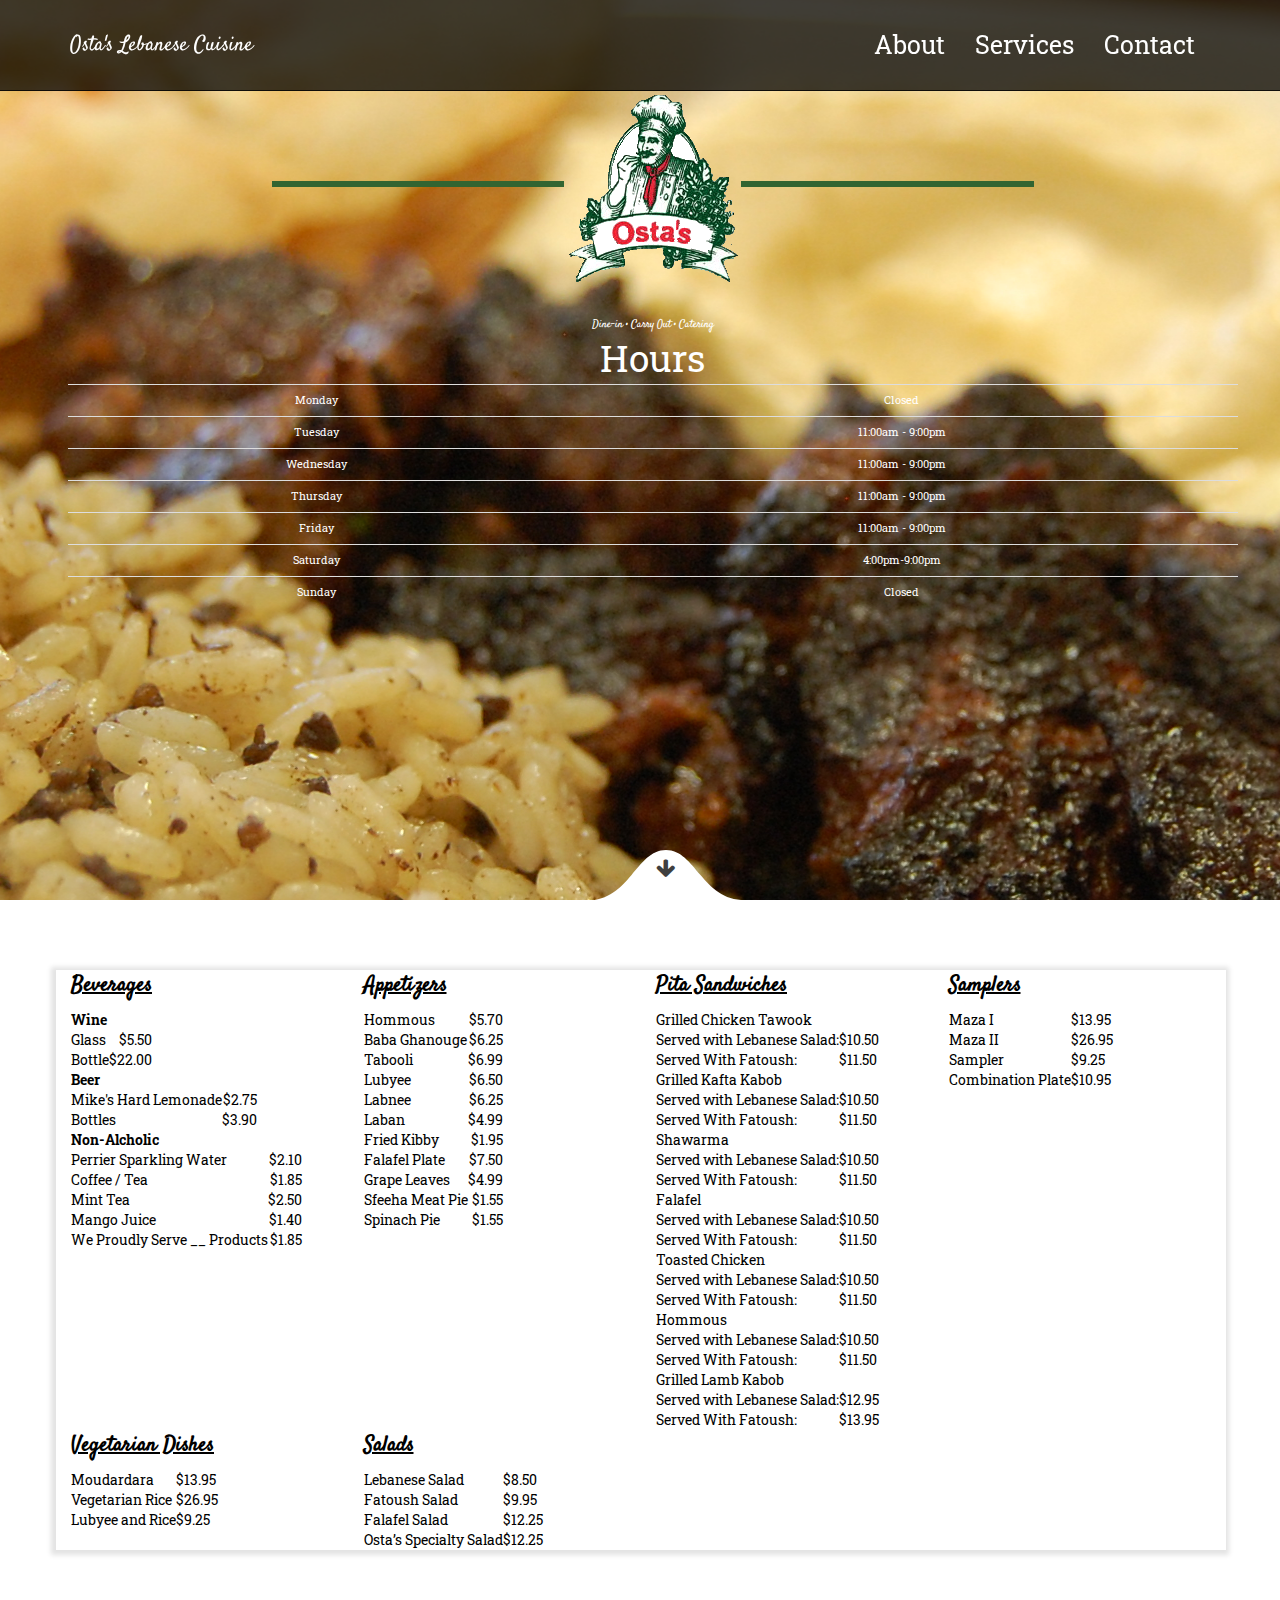
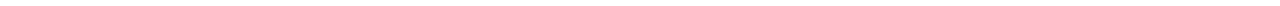
==== index_.html @ ed99d4a6 "First Develop Build" ====
<!DOCTYPE html>
<html lang="en">

<head>

    <meta charset="utf-8">
    <meta http-equiv="X-UA-Compatible" content="IE=edge">
    <meta name="viewport" content="width=device-width, initial-scale=1">
    <meta name="description" content="">
    <meta name="author" content="">

    <title>Osta’s Lebanese Cuisine</title>

    <!-- Bootstrap Core CSS -->
    <link href="css/bootstrap.min.css" rel="stylesheet">
	<link href='https://fonts.googleapis.com/css?family=Roboto+Slab' rel='stylesheet' type='text/css'>
	<link href='https://fonts.googleapis.com/css?family=Satisfy' rel='stylesheet' type='text/css'>
	<link rel="stylesheet" href="https://maxcdn.bootstrapcdn.com/font-awesome/4.5.0/css/font-awesome.min.css">
    <!-- Custom CSS -->
    <link href="css/scrolling-nav.css" rel="stylesheet">
	<link href="css/styles_.css" rel="stylesheet">
    <!-- HTML5 Shim and Respond.js IE8 support of HTML5 elements and media queries -->
    <!-- WARNING: Respond.js doesn't work if you view the page via file:// -->
    <!--[if lt IE 9]>
        <script src="https://oss.maxcdn.com/libs/html5shiv/3.7.0/html5shiv.js"></script>
        <script src="https://oss.maxcdn.com/libs/respond.js/1.4.2/respond.min.js"></script>
    <![endif]-->

</head>

<!-- The #page-top ID is part of the scrolling feature - the data-spy and data-target are part of the built-in Bootstrap scrollspy function -->

<body id="page-top" data-spy="scroll" data-target=".navbar-fixed-top">

    <!-- Navigation -->
    <nav class="navbar navbar-default navbar-fixed-top" role="navigation">
        <div class="container">
            <div class="navbar-header page-scroll">
                <button type="button" class="navbar-toggle" data-toggle="collapse" data-target=".navbar-ex1-collapse">
                    <span class="sr-only">Toggle navigation</span>
                    <span class="icon-bar"></span>
                    <span class="icon-bar"></span>
                    <span class="icon-bar"></span>
                </button>
                <a class="navbar-brand page-scroll" href="#page-top">Osta's Lebanese Cuisine</a>
            </div>

            <!-- Collect the nav links, forms, and other content for toggling -->
            <div class="collapse navbar-collapse navbar-ex1-collapse">
                <ul class="nav navbar-nav">
                    <!-- Hidden li included to remove active class from about link when scrolled up past about section -->
                    <li class="hidden">
                        <a class="page-scroll" href="#page-top"></a>
                    </li>
                    <li>
                        <a class="page-scroll" href="#about">About</a>
                    </li>
                    <li>
                        <a class="page-scroll" href="#services">Services</a>
                    </li>
                    <li>
                        <a class="page-scroll" href="#contact">Contact</a>
                    </li>
                </ul>
            </div>
            <!-- /.navbar-collapse -->
        </div>
        <!-- /.container -->
    </nav>

    <!-- Intro Section -->
    <section id="intro" class="intro-section">
	 <div class="container"> 
		<div class="row">
			<div class="ostaLogo">
				<div class="ostaLeft"></div>
				<div class="ostaGuy"><img src="img/ostasguy.gif"></div>
				<div class="ostaRight"></div>			
			</div>
		</div>
		<div class="row">
			<span style="font-family: 'Satisfy', cursive;">Dine-in • Carry Out • Catering</span>			
		</div>
        <div class="row">
			<table class="table">
			<thead><span style="font-size:3.5em;">Hours<span></thead>
			<tbody><tr id="mon"><td>Monday</td>
			<td>Closed</td></tr>
			<tr id="tue"><td>Tuesday</td>
			<td>11:00am - 9:00pm</td></tr>
			<tr id="wed"><td>Wednesday</td>
			<td>11:00am - 9:00pm</td></tr>
			<tr id="thu"><td>Thursday</td>
			<td>11:00am - 9:00pm</td></tr>
			<tr id="fri"><td>Friday</td>
			<td>11:00am - 9:00pm</td></tr>
			<tr id="sat"><td>Saturday</td>
			<td>4:00pm-9:00pm</td></tr>
			<tr id="sun"><td>Sunday</td>
			<td>Closed</td></tr>
			</tbody>
			</table>

		</div>
<svg class="blurp--top" width="192" height="61" version="1.1" id="Layer_1" xmlns="http://www.w3.org/2000/svg" xmlns:xlink="http://www.w3.org/1999/xlink" x="0px" y="0px" viewBox="0 0 160.7 61.5" enable-background="new 0 0 160.7 61.5" xml:space="preserve"><path fill="#FFFFFF" d="M80.3,61.5c0,0,22.1-2.7,43.1-5.4s41-5.4,36.6-5.4c-21.7,0-34.1-12.7-44.9-25.4S95.3,0,80.3,0c-15,0-24.1,12.7-34.9,25.4S22.3,50.8,0.6,50.8c-4.3,0-6.5,0,3.5,1.3S36.2,56.1,80.3,61.5z"></path></svg><a class="page-scroll" href="#about"><i class="fa fa-arrow-down fa-2x" style="color:#000;"></i></a>
     </div>
    </section>
    <!-- About Section -->
    <section id="about" class="about-section">
        <div class="container">  
        	<div class="row">
			<div class="col-xs-12 col-sm-4 col-md-3" style="color:#000;">
				<span style="font-family: 'Satisfy', cursive;font-size: 1.5em;text-decoration: underline;"><strong>Beverages</strong></span><p></p>
				<table class="table-responsive table-hover" style="color:#000; text-align:left;"><thead><strong>Wine</strong></thead><tbody>
				<tr><td>Glass</td><td style="text-align:right;">$5.50</td></tr>
				<tr><td>Bottle</td><td style="text-align:right;">$22.00</td></tr>
				</tbody></table>
				<table class="table-responsive table-hover">
				<thead><strong>Beer</strong></thead></tbody>
				<tr><td>Mike's Hard Lemonade</td><td style="text-align:right;">$2.75</td></tr>	
				<tr><td>Bottles</td><td style="text-align:right;">$3.90</td></tr>
				</tbody></table>													
				<table class="table-responsive table-hover" style="color:#000; text-align:left;"><thead><strong>Non-Alcholic</strong></thead><tbody>
				<tr><td>Perrier Sparkling Water</td><td style="text-align:right;">$2.10</td></tr>
				<tr><td>Coffee / Tea</td><td style="text-align:right;">$1.85</td></tr>
				<tr><td>Mint Tea</td><td style="text-align:right;">$2.50</td></tr>
				<tr><td>Mango Juice</td><td style="text-align:right;">$1.40</td></tr>
				<tr><td>We Proudly Serve __ Products</td><td style="text-align:right;">$1.85</td></tr></tbody></table>		
			</div> 

			<div class="col-xs-12 col-sm-4 col-md-3" style="color:#000;">
			<strong><span style="font-family: 'Satisfy', cursive;font-size: 1.5em;text-decoration: underline;">Appetizers</span></strong><p></p>
			<table class="table-responsive table-hover" style="color:#000; text-align:left;"><tbody>
				<tr><td>Hommous</td><td style="text-align:right;" >$5.70</td></tr>
				<tr><td>Baba Ghanouge</td><td style="text-align:right;">$6.25</td></tr>
				<tr><td>Tabooli</td><td style="text-align:right;">$6.99</td></tr>
				<tr><td>Lubyee</td><td style="text-align:right;">$6.50</td></tr>
				<tr><td>Labnee</td><td style="text-align:right;">$6.25</td></tr>
				<tr><td>Laban</td><td style="text-align:right;">$4.99</td></tr>
				<tr><td>Fried Kibby</td><td style="text-align:right;">$1.95</td></tr>
				<tr><td>Falafel Plate</td><td style="text-align:right;">$7.50</td></tr>
				<tr><td>Grape Leaves</td><td style="text-align:right;">$4.99</td></tr>
				<tr><td>Sfeeha Meat Pie</td><td style="text-align:right;">$1.55</td></tr>
				<tr><td>Spinach Pie</td><td style="text-align:right;">$1.55</td></tr>
			</tbody></table>	
			</div>

<div class="col-xs-12 col-sm-4 col-md-3" style="color:#000;">
			<strong><span style="font-family: 'Satisfy', cursive;font-size: 1.5em;text-decoration: underline;">Pita Sandwiches</span></strong><p></p>
			<table class="table-responsive table-hover" style="color:#000; text-align:left;"><tbody>
				<tr><td>Grilled Chicken Tawook</td><td></td></tr>
				<tr><td>Served with Lebanese Salad:</td><td>$10.50</td></tr>
				<tr><td>Served With Fatoush: </td><td>$11.50</td></tr>
				<tr><td>Grilled Kafta Kabob</td><td></td></tr>
				<tr><td>Served with Lebanese Salad:</td><td>$10.50</td></tr>
				<tr><td>Served With Fatoush: </td><td>$11.50</td></tr>
				<tr><td>Shawarma</td><td></td></tr>
				<tr><td>Served with Lebanese Salad:</td><td>$10.50</td></tr>
				<tr><td>Served With Fatoush: </td><td>$11.50</td></tr>
				<tr><td>Falafel</td><td></td></tr>
				<tr><td>Served with Lebanese Salad:</td><td>$10.50</td></tr>
				<tr><td>Served With Fatoush: </td><td>$11.50</td></tr>
				<tr><td>Toasted Chicken</td><td></td></tr>
				<tr><td>Served with Lebanese Salad:</td><td>$10.50</td></tr>
				<tr><td>Served With Fatoush: </td><td>$11.50</td></tr>
				<tr><td>Hommous</td><td></td></tr>
				<tr><td>Served with Lebanese Salad:</td><td>$10.50</td></tr>
				<tr><td>Served With Fatoush: </td><td>$11.50</td></tr>
				<tr><td>Grilled Lamb Kabob</td><td></td></tr>
				<tr><td>Served with Lebanese Salad:</td><td>$12.95</td></tr>
				<tr><td>Served With Fatoush: </td><td>$13.95</td></tr>
			</tbody></table>	
			</div>

			<div class="col-xs-12 col-sm-4 col-md-3" style="color:#000;">
			<strong><span style="font-family: 'Satisfy', cursive;font-size: 1.5em;text-decoration: underline;">Samplers</span></strong><p></p>
			<table class="table-responsive table-hover" style="color:#000; text-align:left;"><tbody>
				<tr><td>Maza I</td><td>$13.95</td></tr>
				<tr><td>Maza II</td><td>$26.95</td></tr>
				<tr><td>Sampler</td><td>$9.25</td></tr>
				<tr><td>Combination Plate</td><td>$10.95</td></tr>
			</tbody></table>	
			</div>
			</div>
			<div class="row">	
			<div class="col-xs-12 col-sm-4 col-md-3" style="color:#000;">
			<strong><span style="font-family: 'Satisfy', cursive;font-size: 1.5em;text-decoration: underline;">Vegetarian Dishes</span></strong><p></p>
			<table class="table-responsive table-hover" style="color:#000; text-align:left;"><tbody>
				<tr><td>Moudardara</td><td>$13.95</td></tr>
				<tr><td>Vegetarian Rice</td><td>$26.95</td></tr>
				<tr><td>Lubyee and Rice</td><td>$9.25</td></tr>
			</tbody></table>	
			</div>

			<div class="col-xs-12 col-sm-4 col-md-3" style="color:#000;">
			<strong><span style="font-family: 'Satisfy', cursive;font-size: 1.5em;text-decoration: underline;">Salads</span></strong><p></p>
			<table class="table-responsive table-hover" style="color:#000; text-align:left;"><tbody>
				<tr><td>Lebanese Salad</td><td>$8.50</td></tr>
				<tr><td>Fatoush Salad</td><td>$9.95</td></tr>
				<tr><td>Falafel Salad</td><td>$12.25</td></tr>
				<tr><td>Osta’s Specialty Salad</td><td>$12.25</td></tr>
			</tbody></table>	
			</div>

			

		 </div>
		</div>
	</div>
   </section>
    <!-- jQuery -->
    <script src="js/jquery.js"></script>
	<!-- Custom JS -->
	<script src="js/scripts.js"></script>

    <!-- Bootstrap Core JavaScript -->
    <script src="js/bootstrap.min.js"></script>

    <!-- Scrolling Nav JavaScript -->
    <script src="js/jquery.easing.min.js"></script>
    <script src="js/scrolling-nav.js"></script>

</body>

</html>
---- css/scrolling-nav.css ----
/*!
 * Start Bootstrap - Scrolling Nav HTML Template (http://startbootstrap.com)
 * Code licensed under the Apache License v2.0.
 * For details, see http://www.apache.org/licenses/LICENSE-2.0.
 */

body {
    width: 100%;
    height: 100%;
	font-family: 'Roboto Slab', serif;
}

html {
    width: 100%;
    height: 100%;
	
}

@media(min-width:767px) {
    .navbar {
        padding: 20px 0;
        -webkit-transition: background .5s ease-in-out,padding .5s ease-in-out;
        -moz-transition: background .5s ease-in-out,padding .5s ease-in-out;
        transition: background .5s ease-in-out,padding .5s ease-in-out;
    }

    .top-nav-collapse {
        padding: 0;
    }
}
.navbar-nav {
    float: right;
}

/* Demo Sections - You can use these as guides or delete them - the scroller will work with any sort of height, fixed, undefined, or percentage based.
The padding is very important to make sure the scrollspy picks up the right area when scrolled to. Adjust the margin and padding of sections and children 
of those sections to manage the look and feel of the site. */
---- css/styles_.css ----
/*!
 * Start Bootstrap - Scrolling Nav HTML Template (http://startbootstrap.com)
 * Code licensed under the Apache License v2.0.
 * For details, see http://www.apache.org/licenses/LICENSE-2.0.
 */

body {
	 width: 100%;
   	 height: 100%;
	
}

html {
    width: 100%;
    height: 100%;
	overflow-x:hidden;

}



nav.navbar.navbar-default.navbar-fixed-top{
	background-color: rgba(0,0,0,.75);
	border-color: rgba(0,0,0,.75);
}
.navbar-header.page-scroll > a{
	font-size: 1.5em;
	font-family: 'Satisfy', cursive;
	color: #fff;
}
.navbar-header.page-scroll > a:hover{
	color: #eee;
}
.collapse.navbar-collapse.navbar-ex1-collapse > ul > li > a{
	font-size: 1.75em;
	color: #fff;
	background-color: transparent;
}
.collapse.navbar-collapse.navbar-ex1-collapse > ul > li > a:hover{
	color: #eee;
}

@media (min-width: 768px;) { 
	.navbar-toggle {
    	display: none;
	}

.navbar {
        padding: 20px 0;
        -webkit-transition: background .5s ease-in-out,padding .5s ease-in-out;
        -moz-transition: background .5s ease-in-out,padding .5s ease-in-out;
        transition: background .5s ease-in-out,padding .5s ease-in-out;
}
}


/* Demo Sections - You can use these as guides or delete them - the scroller will work with any sort of height, fixed, undefined, or percentage based.
The padding is very important to make sure the scrollspy picks up the right area when scrolled to. Adjust the margin and padding of sections and children 
of those sections to manage the look and feel of the site. */

.intro-section {
	background-image: url("../img/background1.jpg");
	background-repeat: no-repeat;
    background-position: center;	
    text-align: center;
	color: #fff;
	font-size: .75em;
	height: 100%;
	width: 102%;
}
.intro-section .container{
	padding-top: 6em;
	height: 100%;
	overflow: auto;

}
.intro-section .container .row:nth-child(2){
	padding-top: 3em;
}

.ostaLogo{
	display: flex;
  	justify-content: center;
	margin:auto;
	margin-top:2em;
}
.ostaLeft{
	align-self: center;
	width: 25%;
	border: 3px solid #326431;
}
.ostaRight{
	align-self: center;
	float: right;
	width: 25%;
	border: 3px solid #326431;	
}
.blurp--top{
    position: absolute;
    bottom: -1em;
	width: 100%;
	left:2vw;
}
.fa-arrow-down{
	position: absolute;
	color:#000;
	z-index: 15;
	opacity: .75;
	transition: opacity .25s ease-in-out;
   -moz-transition: opacity .25s ease-in-out;
   -o-transition: opacity .25s ease-in-out;
   -webkit-transition: opacity .25s ease-in-out;
	bottom: 1em;
	width: 100%;
	left:2vw;
}

.dow{
	font-weight: bold;
	background-color: rgba(50,100,49,.65);						
}


.about-section{
	padding: 4em;
	margin:1em auto;
	width: 100%;
 	background-image: url("../img/background0.jpg");
	background-repeat: no-repeat;
    background-attachment: fixed;
    background-position: center;
	background-size: cover;
}
.about-section .container{
	height: 100%;
	    box-shadow: -1px 1px 5px 4px #E3E3E3;

		overflow: hidden;
		background-color: #FFF;	
}
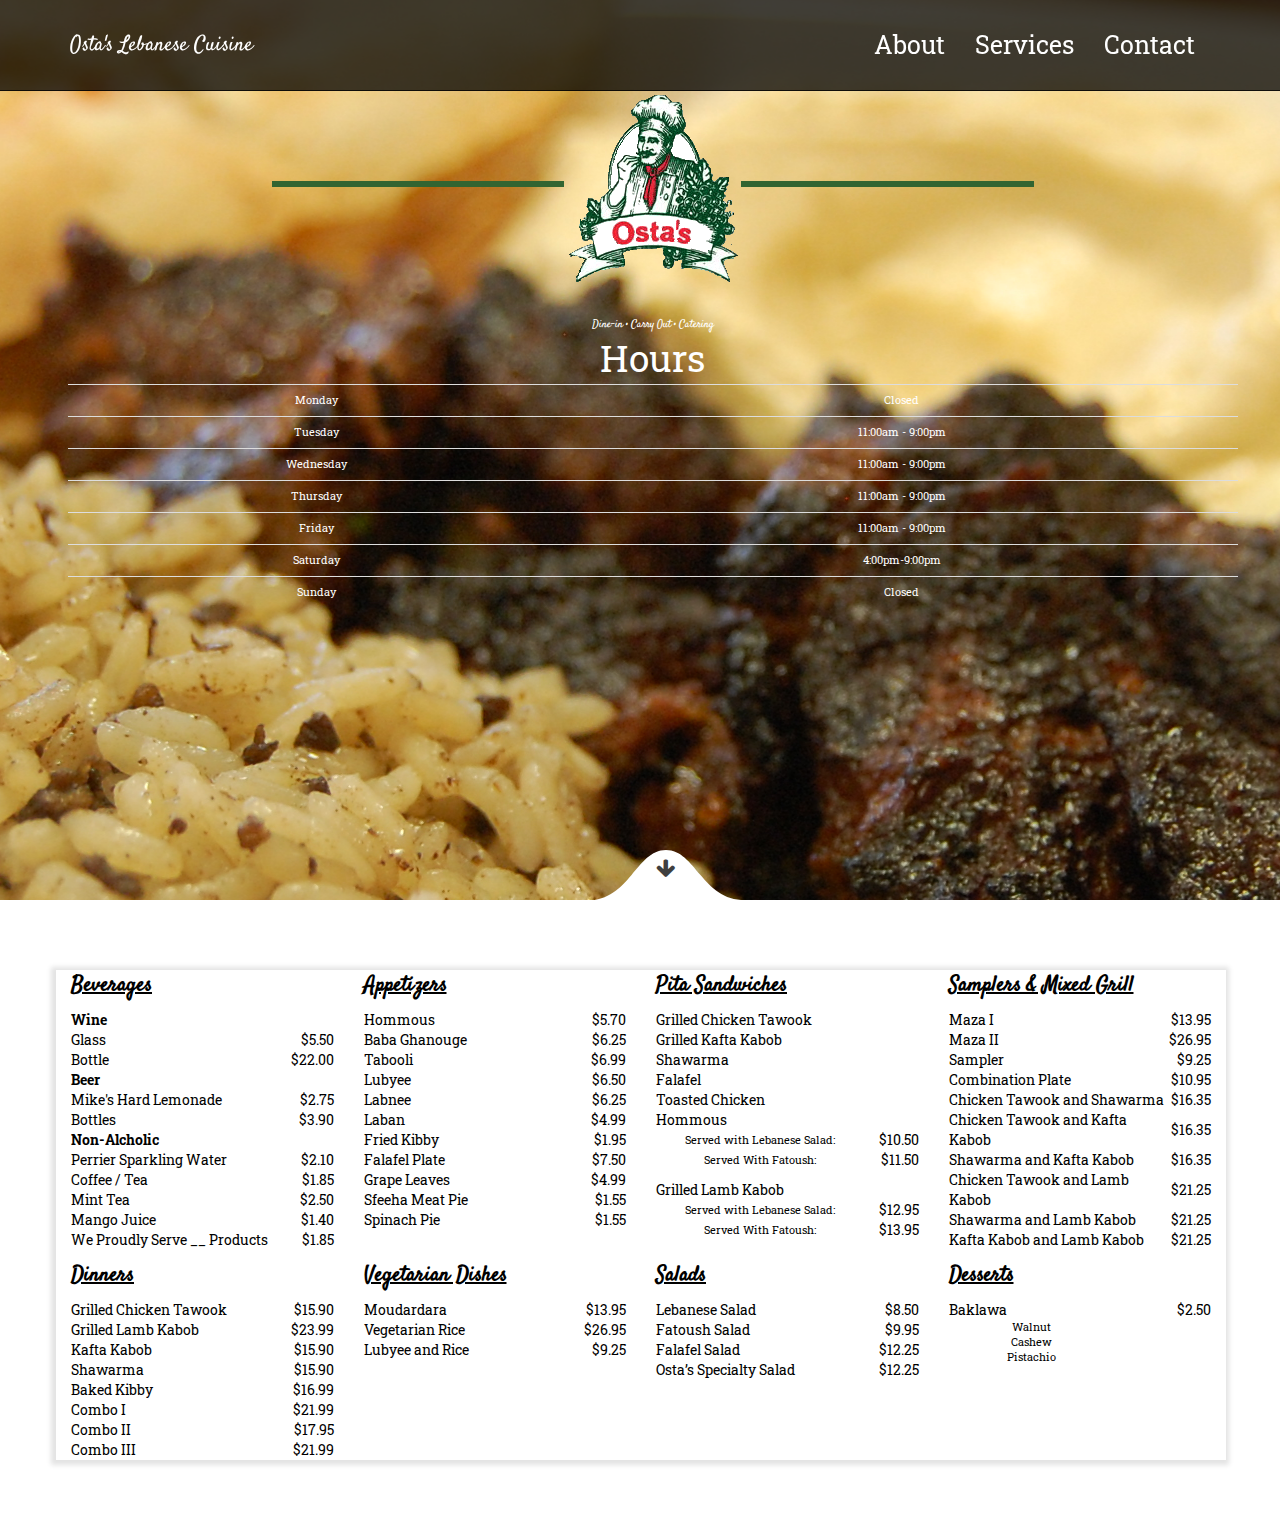
==== commit bd00c3f7: "Logo Check" ====
--- a/index_.html
+++ b/index_.html
@@ -68,7 +68,7 @@
         <!-- /.container -->
     </nav>
 
-    <!-- Intro Section -->
+<!-- Intro Section -->
     <section id="intro" class="intro-section">
 	 <div class="container"> 
 		<div class="row">
@@ -105,105 +105,119 @@
 <svg class="blurp--top" width="192" height="61" version="1.1" id="Layer_1" xmlns="http://www.w3.org/2000/svg" xmlns:xlink="http://www.w3.org/1999/xlink" x="0px" y="0px" viewBox="0 0 160.7 61.5" enable-background="new 0 0 160.7 61.5" xml:space="preserve"><path fill="#FFFFFF" d="M80.3,61.5c0,0,22.1-2.7,43.1-5.4s41-5.4,36.6-5.4c-21.7,0-34.1-12.7-44.9-25.4S95.3,0,80.3,0c-15,0-24.1,12.7-34.9,25.4S22.3,50.8,0.6,50.8c-4.3,0-6.5,0,3.5,1.3S36.2,56.1,80.3,61.5z"></path></svg><a class="page-scroll" href="#about"><i class="fa fa-arrow-down fa-2x" style="color:#000;"></i></a>
      </div>
     </section>
-    <!-- About Section -->
+
+<!-- About Section -->
     <section id="about" class="about-section">
         <div class="container">  
-        	<div class="row">
+         <div class="row">
 			<div class="col-xs-12 col-sm-4 col-md-3" style="color:#000;">
 				<span style="font-family: 'Satisfy', cursive;font-size: 1.5em;text-decoration: underline;"><strong>Beverages</strong></span><p></p>
-				<table class="table-responsive table-hover" style="color:#000; text-align:left;"><thead><strong>Wine</strong></thead><tbody>
-				<tr><td>Glass</td><td style="text-align:right;">$5.50</td></tr>
-				<tr><td>Bottle</td><td style="text-align:right;">$22.00</td></tr>
+				<table class="table-responsive table-hover" style="width:100%;"><thead><strong>Wine</strong></thead><tbody>
+				<tr><td>Glass</td><td class="text-right">$5.50</td></tr>
+				<tr><td>Bottle</td><td class="text-right">$22.00</td></tr>
 				</tbody></table>
-				<table class="table-responsive table-hover">
+				<table class="table-responsive table-hover" style="width:100%;">
 				<thead><strong>Beer</strong></thead></tbody>
-				<tr><td>Mike's Hard Lemonade</td><td style="text-align:right;">$2.75</td></tr>	
-				<tr><td>Bottles</td><td style="text-align:right;">$3.90</td></tr>
+				<tr><td>Mike's Hard Lemonade</td><td class="text-right">$2.75</td></tr>	
+				<tr><td>Bottles</td><td class="text-right">$3.90</td></tr>
 				</tbody></table>													
-				<table class="table-responsive table-hover" style="color:#000; text-align:left;"><thead><strong>Non-Alcholic</strong></thead><tbody>
-				<tr><td>Perrier Sparkling Water</td><td style="text-align:right;">$2.10</td></tr>
-				<tr><td>Coffee / Tea</td><td style="text-align:right;">$1.85</td></tr>
-				<tr><td>Mint Tea</td><td style="text-align:right;">$2.50</td></tr>
-				<tr><td>Mango Juice</td><td style="text-align:right;">$1.40</td></tr>
-				<tr><td>We Proudly Serve __ Products</td><td style="text-align:right;">$1.85</td></tr></tbody></table>		
+				<table class="table-responsive table-hover" style="width:100%;"><thead><strong>Non-Alcholic</strong></thead><tbody>
+				<tr><td>Perrier Sparkling Water</td><td class="text-right">$2.10</td></tr>
+				<tr><td>Coffee / Tea</td><td class="text-right">$1.85</td></tr>
+				<tr><td>Mint Tea</td><td class="text-right">$2.50</td></tr>
+				<tr><td>Mango Juice</td><td class="text-right">$1.40</td></tr>
+				<tr><td>We Proudly Serve __ Products</td><td class="text-right">$1.85</td></tr></tbody></table>		
 			</div> 
-
 			<div class="col-xs-12 col-sm-4 col-md-3" style="color:#000;">
 			<strong><span style="font-family: 'Satisfy', cursive;font-size: 1.5em;text-decoration: underline;">Appetizers</span></strong><p></p>
-			<table class="table-responsive table-hover" style="color:#000; text-align:left;"><tbody>
-				<tr><td>Hommous</td><td style="text-align:right;" >$5.70</td></tr>
-				<tr><td>Baba Ghanouge</td><td style="text-align:right;">$6.25</td></tr>
-				<tr><td>Tabooli</td><td style="text-align:right;">$6.99</td></tr>
-				<tr><td>Lubyee</td><td style="text-align:right;">$6.50</td></tr>
-				<tr><td>Labnee</td><td style="text-align:right;">$6.25</td></tr>
-				<tr><td>Laban</td><td style="text-align:right;">$4.99</td></tr>
-				<tr><td>Fried Kibby</td><td style="text-align:right;">$1.95</td></tr>
-				<tr><td>Falafel Plate</td><td style="text-align:right;">$7.50</td></tr>
-				<tr><td>Grape Leaves</td><td style="text-align:right;">$4.99</td></tr>
-				<tr><td>Sfeeha Meat Pie</td><td style="text-align:right;">$1.55</td></tr>
-				<tr><td>Spinach Pie</td><td style="text-align:right;">$1.55</td></tr>
-			</tbody></table>	
-			</div>
-
-<div class="col-xs-12 col-sm-4 col-md-3" style="color:#000;">
+			<table class="table-responsive table-hover" style="width:100%;"><tbody>
+				<tr><td>Hommous</td><td class="text-right">$5.70</td></tr>
+				<tr><td>Baba Ghanouge</td><td class="text-right">$6.25</td></tr>
+				<tr><td>Tabooli</td><td class="text-right">$6.99</td></tr>
+				<tr><td>Lubyee</td><td class="text-right">$6.50</td></tr>
+				<tr><td>Labnee</td><td class="text-right">$6.25</td></tr>
+				<tr><td>Laban</td><td class="text-right">$4.99</td></tr>
+				<tr><td>Fried Kibby</td><td class="text-right">$1.95</td></tr>
+				<tr><td>Falafel Plate</td><td class="text-right">$7.50</td></tr>
+				<tr><td>Grape Leaves</td><td class="text-right">$4.99</td></tr>
+				<tr><td>Sfeeha Meat Pie</td><td class="text-right">$1.55</td></tr>
+				<tr><td>Spinach Pie</td><td class="text-right">$1.55</td></tr>
+			</tbody></table>	
+			</div>
+			<div class="col-xs-12 col-sm-4 col-md-3" style="color:#000;">
 			<strong><span style="font-family: 'Satisfy', cursive;font-size: 1.5em;text-decoration: underline;">Pita Sandwiches</span></strong><p></p>
-			<table class="table-responsive table-hover" style="color:#000; text-align:left;"><tbody>
+			<table class="table-responsive table-hover"  style="width:100%;"><tbody>	
 				<tr><td>Grilled Chicken Tawook</td><td></td></tr>
-				<tr><td>Served with Lebanese Salad:</td><td>$10.50</td></tr>
-				<tr><td>Served With Fatoush: </td><td>$11.50</td></tr>
 				<tr><td>Grilled Kafta Kabob</td><td></td></tr>
-				<tr><td>Served with Lebanese Salad:</td><td>$10.50</td></tr>
-				<tr><td>Served With Fatoush: </td><td>$11.50</td></tr>
 				<tr><td>Shawarma</td><td></td></tr>
-				<tr><td>Served with Lebanese Salad:</td><td>$10.50</td></tr>
-				<tr><td>Served With Fatoush: </td><td>$11.50</td></tr>
 				<tr><td>Falafel</td><td></td></tr>
-				<tr><td>Served with Lebanese Salad:</td><td>$10.50</td></tr>
-				<tr><td>Served With Fatoush: </td><td>$11.50</td></tr>
 				<tr><td>Toasted Chicken</td><td></td></tr>
-				<tr><td>Served with Lebanese Salad:</td><td>$10.50</td></tr>
-				<tr><td>Served With Fatoush: </td><td>$11.50</td></tr>
 				<tr><td>Hommous</td><td></td></tr>
-				<tr><td>Served with Lebanese Salad:</td><td>$10.50</td></tr>
-				<tr><td>Served With Fatoush: </td><td>$11.50</td></tr>
+				<tr><td style="font-size: .75em;" class="text-center">Served with Lebanese Salad:</td><td class="text-right">$10.50</td></tr>
+				<tr><td style="font-size: .75em;" class="text-center">Served With Fatoush: </td><td class="text-right">$11.50</td></tr>
+				<tr><td><p></p></td></tr>
 				<tr><td>Grilled Lamb Kabob</td><td></td></tr>
-				<tr><td>Served with Lebanese Salad:</td><td>$12.95</td></tr>
-				<tr><td>Served With Fatoush: </td><td>$13.95</td></tr>
-			</tbody></table>	
-			</div>
-
-			<div class="col-xs-12 col-sm-4 col-md-3" style="color:#000;">
-			<strong><span style="font-family: 'Satisfy', cursive;font-size: 1.5em;text-decoration: underline;">Samplers</span></strong><p></p>
-			<table class="table-responsive table-hover" style="color:#000; text-align:left;"><tbody>
-				<tr><td>Maza I</td><td>$13.95</td></tr>
-				<tr><td>Maza II</td><td>$26.95</td></tr>
-				<tr><td>Sampler</td><td>$9.25</td></tr>
-				<tr><td>Combination Plate</td><td>$10.95</td></tr>
-			</tbody></table>	
-			</div>
-			</div>
-			<div class="row">	
+				<tr><td style="font-size: .75em;" class="text-center">Served with Lebanese Salad:</td><td class="text-right">$12.95</td></tr>
+				<tr><td style="font-size: .75em;" class="text-center">Served With Fatoush: </td><td class="text-right">$13.95</td></tr>
+			</tbody></table>	
+			</div>
+			<div class="col-xs-12 col-sm-4 col-md-3" style="color:#000;">
+			<strong><span style="font-family: 'Satisfy', cursive;font-size: 1.5em;text-decoration: underline;">Samplers & Mixed Grill</span></strong><p></p>
+			<table class="table-responsive table-hover" style="width:100%;"><tbody>
+				<tr><td>Maza I</td><td class="text-right">$13.95</td></tr>
+				<tr><td>Maza II</td><td class="text-right">$26.95</td></tr>
+				<tr><td>Sampler</td><td class="text-right">$9.25</td></tr>
+				<tr><td>Combination Plate</td><td class="text-right">$10.95</td></tr>
+				<tr><td>Chicken Tawook and Shawarma</td><td class="text-right">$16.35</td></tr>
+				<tr><td>Chicken Tawook and Kafta Kabob</td><td class="text-right">$16.35</td></tr>	
+				<tr><td>Shawarma and Kafta Kabob</td><td class="text-right">$16.35</td></tr>
+				<tr><td>Chicken Tawook and Lamb Kabob</td><td class="text-right">$21.25</td></tr>
+				<tr><td>Shawarma and Lamb Kabob</td><td class="text-right">$21.25</td></tr>
+				<tr><td>Kafta Kabob and Lamb Kabob</td><td class="text-right">$21.25</td></tr>			
+			</tbody></table>	
+			</div>
+		 </div>
+		 <p></p>
+		 <div class="row">	
+			<div class="col-xs-12 col-sm-4 col-md-3" style="color:#000;">
+			<strong><span style="font-family: 'Satisfy', cursive;font-size: 1.5em;text-decoration: underline;">Dinners</span></strong><p></p>
+			<table class="table-responsive table-hover" style="width:100%;"><tbody>
+				<tr><td>Grilled Chicken Tawook</td><td class="text-right">$15.90</td></tr>
+				<tr><td>Grilled Lamb Kabob</td><td class="text-right">$23.99</td></tr>
+				<tr><td>Kafta Kabob</td><td class="text-right">$15.90</td></tr>
+				<tr><td>Shawarma</td><td class="text-right">$15.90</td></tr>
+				<tr><td>Baked Kibby</td><td class="text-right">$16.99</td></tr>
+				<tr><td>Combo I</td><td class="text-right">$21.99</td></tr>
+				<tr><td>Combo II</td><td class="text-right">$17.95</td></tr>
+				<tr><td>Combo III</td><td class="text-right">$21.99</td></tr>
+			</tbody></table>	
+			</div>
 			<div class="col-xs-12 col-sm-4 col-md-3" style="color:#000;">
 			<strong><span style="font-family: 'Satisfy', cursive;font-size: 1.5em;text-decoration: underline;">Vegetarian Dishes</span></strong><p></p>
-			<table class="table-responsive table-hover" style="color:#000; text-align:left;"><tbody>
-				<tr><td>Moudardara</td><td>$13.95</td></tr>
-				<tr><td>Vegetarian Rice</td><td>$26.95</td></tr>
-				<tr><td>Lubyee and Rice</td><td>$9.25</td></tr>
-			</tbody></table>	
-			</div>
-
+			<table class="table-responsive table-hover" style="width:100%;"><tbody>
+				<tr><td>Moudardara</td><td class="text-right">$13.95</td></tr>
+				<tr><td>Vegetarian Rice</td><td class="text-right">$26.95</td></tr>
+				<tr><td>Lubyee and Rice</td><td class="text-right">$9.25</td></tr>
+			</tbody></table>	
+			</div>
 			<div class="col-xs-12 col-sm-4 col-md-3" style="color:#000;">
 			<strong><span style="font-family: 'Satisfy', cursive;font-size: 1.5em;text-decoration: underline;">Salads</span></strong><p></p>
-			<table class="table-responsive table-hover" style="color:#000; text-align:left;"><tbody>
-				<tr><td>Lebanese Salad</td><td>$8.50</td></tr>
-				<tr><td>Fatoush Salad</td><td>$9.95</td></tr>
-				<tr><td>Falafel Salad</td><td>$12.25</td></tr>
-				<tr><td>Osta’s Specialty Salad</td><td>$12.25</td></tr>
-			</tbody></table>	
-			</div>
-
-			
-
+			<table class="table-responsive table-hover" style="width:100%;"><tbody>
+				<tr><td>Lebanese Salad</td><td class="text-right">$8.50</td></tr>
+				<tr><td>Fatoush Salad</td><td class="text-right">$9.95</td></tr>
+				<tr><td>Falafel Salad</td><td class="text-right">$12.25</td></tr>
+				<tr><td>Osta’s Specialty Salad</td><td class="text-right">$12.25</td></tr>
+			</tbody></table>	
+			</div>			
+			<div class="col-xs-12 col-sm-4 col-md-3" style="color:#000;">
+			<strong><span style="font-family: 'Satisfy', cursive;font-size: 1.5em;text-decoration: underline;">Desserts</span></strong><p></p>
+			<table class="table-responsive table-hover" style="width:100%;"><tbody>
+				<tr><td>Baklawa</td><td class="text-right">$2.50</td></tr>
+				<tr><td class="text-center" style="font-size: .75em;">Walnut</td><td></td></tr>
+				<tr><td class="text-center" style="font-size: .75em;">Cashew</td><td></td></tr>
+				<tr><td class="text-center" style="font-size: .75em;">Pistachio</td><td></td></tr>
+			</tbody></table>	
+			</div>
 		 </div>
 		</div>
 	</div>
--- a/css/styles_.css
+++ b/css/styles_.css
@@ -134,7 +134,7 @@
 .about-section .container{
 	height: 100%;
 	    box-shadow: -1px 1px 5px 4px #E3E3E3;
-
+	margin: auto;
 		overflow: hidden;
 		background-color: #FFF;	
 }
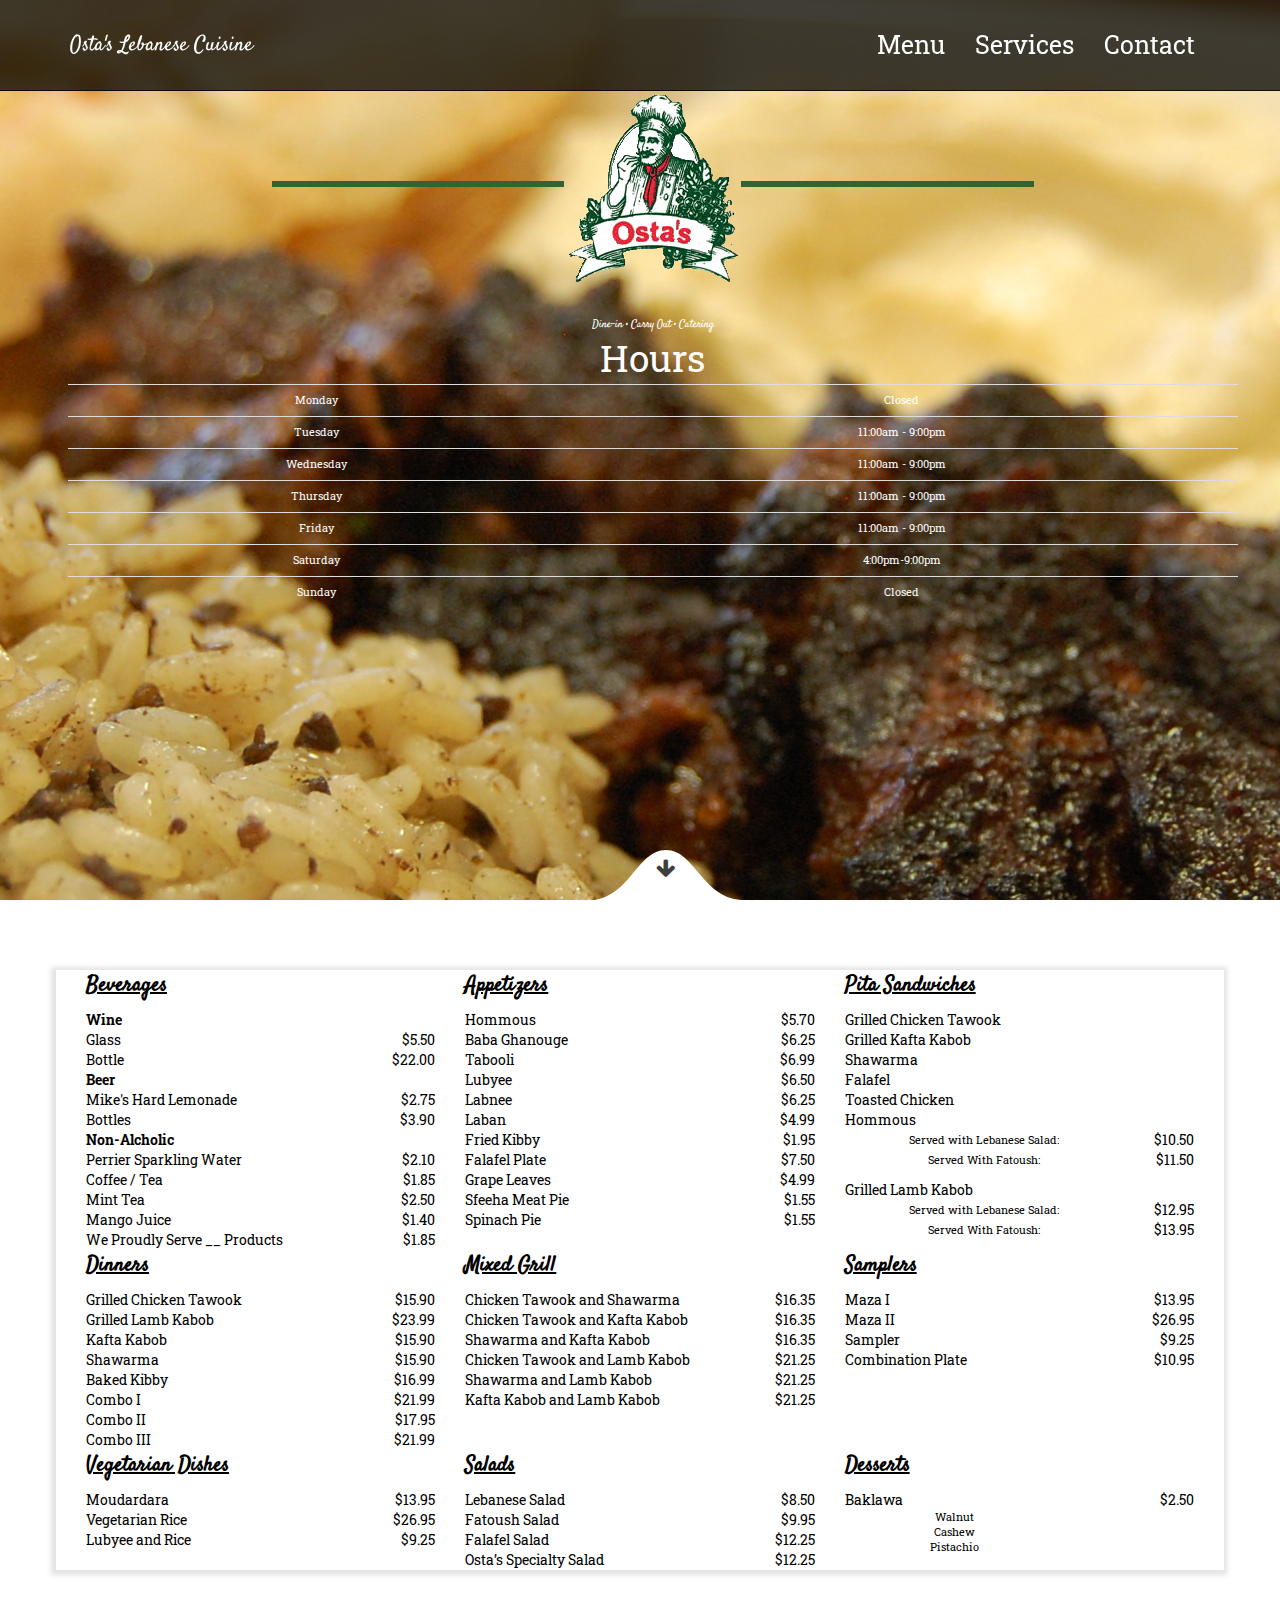
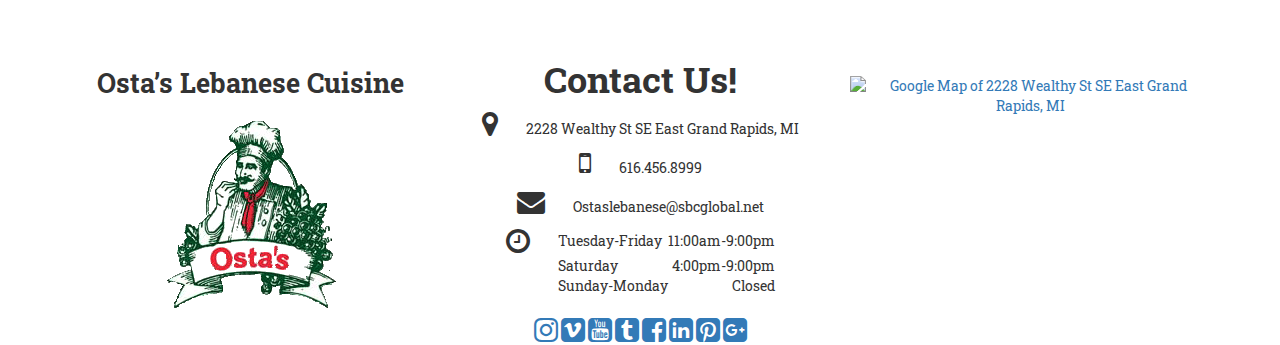
==== commit 7c4e8f2f: "Contact Section" ====
--- a/index_.html
+++ b/index_.html
@@ -53,7 +53,7 @@
                         <a class="page-scroll" href="#page-top"></a>
                     </li>
                     <li>
-                        <a class="page-scroll" href="#about">About</a>
+                        <a class="page-scroll" href="#menu">Menu</a>
                     </li>
                     <li>
                         <a class="page-scroll" href="#services">Services</a>
@@ -78,6 +78,11 @@
 				<div class="ostaRight"></div>			
 			</div>
 		</div>
+		<div class="row">					
+			<div class="col-lg-12 displayText">
+            	<p>When you dine with Osta’s, you dine with family. </p>
+			</div>
+		</div>
 		<div class="row">
 			<span style="font-family: 'Satisfy', cursive;">Dine-in • Carry Out • Catering</span>			
 		</div>
@@ -100,17 +105,15 @@
 			<td>Closed</td></tr>
 			</tbody>
 			</table>
-
 		</div>
 <svg class="blurp--top" width="192" height="61" version="1.1" id="Layer_1" xmlns="http://www.w3.org/2000/svg" xmlns:xlink="http://www.w3.org/1999/xlink" x="0px" y="0px" viewBox="0 0 160.7 61.5" enable-background="new 0 0 160.7 61.5" xml:space="preserve"><path fill="#FFFFFF" d="M80.3,61.5c0,0,22.1-2.7,43.1-5.4s41-5.4,36.6-5.4c-21.7,0-34.1-12.7-44.9-25.4S95.3,0,80.3,0c-15,0-24.1,12.7-34.9,25.4S22.3,50.8,0.6,50.8c-4.3,0-6.5,0,3.5,1.3S36.2,56.1,80.3,61.5z"></path></svg><a class="page-scroll" href="#about"><i class="fa fa-arrow-down fa-2x" style="color:#000;"></i></a>
      </div>
     </section>
 
-<!-- About Section -->
-    <section id="about" class="about-section">
-        <div class="container">  
-         <div class="row">
-			<div class="col-xs-12 col-sm-4 col-md-3" style="color:#000;">
+<!-- Menu Section -->
+    <section id="menu" class="menu-section">
+        <div class="container clearfix">  
+			<div class="col-md-4" style="color:#000;">
 				<span style="font-family: 'Satisfy', cursive;font-size: 1.5em;text-decoration: underline;"><strong>Beverages</strong></span><p></p>
 				<table class="table-responsive table-hover" style="width:100%;"><thead><strong>Wine</strong></thead><tbody>
 				<tr><td>Glass</td><td class="text-right">$5.50</td></tr>
@@ -121,14 +124,14 @@
 				<tr><td>Mike's Hard Lemonade</td><td class="text-right">$2.75</td></tr>	
 				<tr><td>Bottles</td><td class="text-right">$3.90</td></tr>
 				</tbody></table>													
-				<table class="table-responsive table-hover" style="width:100%;"><thead><strong>Non-Alcholic</strong></thead><tbody>
+				<table class="table-responsive table-hover" style="width:100%;height:100%;"><thead><strong>Non-Alcholic</strong></thead><tbody>
 				<tr><td>Perrier Sparkling Water</td><td class="text-right">$2.10</td></tr>
 				<tr><td>Coffee / Tea</td><td class="text-right">$1.85</td></tr>
 				<tr><td>Mint Tea</td><td class="text-right">$2.50</td></tr>
 				<tr><td>Mango Juice</td><td class="text-right">$1.40</td></tr>
 				<tr><td>We Proudly Serve __ Products</td><td class="text-right">$1.85</td></tr></tbody></table>		
 			</div> 
-			<div class="col-xs-12 col-sm-4 col-md-3" style="color:#000;">
+			<div class="col-md-4" style="color:#000;">
 			<strong><span style="font-family: 'Satisfy', cursive;font-size: 1.5em;text-decoration: underline;">Appetizers</span></strong><p></p>
 			<table class="table-responsive table-hover" style="width:100%;"><tbody>
 				<tr><td>Hommous</td><td class="text-right">$5.70</td></tr>
@@ -144,7 +147,7 @@
 				<tr><td>Spinach Pie</td><td class="text-right">$1.55</td></tr>
 			</tbody></table>	
 			</div>
-			<div class="col-xs-12 col-sm-4 col-md-3" style="color:#000;">
+			<div class="col-md-4" style="color:#000;">
 			<strong><span style="font-family: 'Satisfy', cursive;font-size: 1.5em;text-decoration: underline;">Pita Sandwiches</span></strong><p></p>
 			<table class="table-responsive table-hover"  style="width:100%;"><tbody>	
 				<tr><td>Grilled Chicken Tawook</td><td></td></tr>
@@ -161,25 +164,8 @@
 				<tr><td style="font-size: .75em;" class="text-center">Served With Fatoush: </td><td class="text-right">$13.95</td></tr>
 			</tbody></table>	
 			</div>
-			<div class="col-xs-12 col-sm-4 col-md-3" style="color:#000;">
-			<strong><span style="font-family: 'Satisfy', cursive;font-size: 1.5em;text-decoration: underline;">Samplers & Mixed Grill</span></strong><p></p>
-			<table class="table-responsive table-hover" style="width:100%;"><tbody>
-				<tr><td>Maza I</td><td class="text-right">$13.95</td></tr>
-				<tr><td>Maza II</td><td class="text-right">$26.95</td></tr>
-				<tr><td>Sampler</td><td class="text-right">$9.25</td></tr>
-				<tr><td>Combination Plate</td><td class="text-right">$10.95</td></tr>
-				<tr><td>Chicken Tawook and Shawarma</td><td class="text-right">$16.35</td></tr>
-				<tr><td>Chicken Tawook and Kafta Kabob</td><td class="text-right">$16.35</td></tr>	
-				<tr><td>Shawarma and Kafta Kabob</td><td class="text-right">$16.35</td></tr>
-				<tr><td>Chicken Tawook and Lamb Kabob</td><td class="text-right">$21.25</td></tr>
-				<tr><td>Shawarma and Lamb Kabob</td><td class="text-right">$21.25</td></tr>
-				<tr><td>Kafta Kabob and Lamb Kabob</td><td class="text-right">$21.25</td></tr>			
-			</tbody></table>	
-			</div>
-		 </div>
-		 <p></p>
-		 <div class="row">	
-			<div class="col-xs-12 col-sm-4 col-md-3" style="color:#000;">
+			  <div class="clearfix visible-block"></div>
+			<div class="col-md-4" style="color:#000;">
 			<strong><span style="font-family: 'Satisfy', cursive;font-size: 1.5em;text-decoration: underline;">Dinners</span></strong><p></p>
 			<table class="table-responsive table-hover" style="width:100%;"><tbody>
 				<tr><td>Grilled Chicken Tawook</td><td class="text-right">$15.90</td></tr>
@@ -192,7 +178,28 @@
 				<tr><td>Combo III</td><td class="text-right">$21.99</td></tr>
 			</tbody></table>	
 			</div>
-			<div class="col-xs-12 col-sm-4 col-md-3" style="color:#000;">
+			<div class="col-md-4" style="color:#000;">
+			<strong><span style="font-family: 'Satisfy', cursive;font-size: 1.5em;text-decoration: underline;"> Mixed Grill</span></strong><p></p>
+			<table class="table-responsive table-hover" style="width:100%;"><tbody>
+				<tr><td>Chicken Tawook and Shawarma</td><td class="text-right">$16.35</td></tr>
+				<tr><td>Chicken Tawook and Kafta Kabob</td><td class="text-right">$16.35</td></tr>	
+				<tr><td>Shawarma and Kafta Kabob</td><td class="text-right">$16.35</td></tr>
+				<tr><td>Chicken Tawook and Lamb Kabob</td><td class="text-right">$21.25</td></tr>
+				<tr><td>Shawarma and Lamb Kabob</td><td class="text-right">$21.25</td></tr>
+				<tr><td>Kafta Kabob and Lamb Kabob</td><td class="text-right">$21.25</td></tr>	
+			</tbody></table>	
+			</div>
+			<div class="col-md-4" style="color:#000;">
+			<strong><span style="font-family: 'Satisfy', cursive;font-size: 1.5em;text-decoration: underline;">Samplers</span></strong><p></p>
+			<table class="table-responsive table-hover" style="width:100%;"><tbody>
+				<tr><td>Maza I</td><td class="text-right">$13.95</td></tr>
+				<tr><td>Maza II</td><td class="text-right">$26.95</td></tr>
+				<tr><td>Sampler</td><td class="text-right">$9.25</td></tr>
+				<tr><td>Combination Plate</td><td class="text-right">$10.95</td></tr>		
+			</tbody></table>	
+			</div>
+			<div class="clearfix visible-block"></div>
+			<div class="col-md-4" style="color:#000;">
 			<strong><span style="font-family: 'Satisfy', cursive;font-size: 1.5em;text-decoration: underline;">Vegetarian Dishes</span></strong><p></p>
 			<table class="table-responsive table-hover" style="width:100%;"><tbody>
 				<tr><td>Moudardara</td><td class="text-right">$13.95</td></tr>
@@ -200,7 +207,8 @@
 				<tr><td>Lubyee and Rice</td><td class="text-right">$9.25</td></tr>
 			</tbody></table>	
 			</div>
-			<div class="col-xs-12 col-sm-4 col-md-3" style="color:#000;">
+
+			<div class="col-md-4" style="color:#000;">
 			<strong><span style="font-family: 'Satisfy', cursive;font-size: 1.5em;text-decoration: underline;">Salads</span></strong><p></p>
 			<table class="table-responsive table-hover" style="width:100%;"><tbody>
 				<tr><td>Lebanese Salad</td><td class="text-right">$8.50</td></tr>
@@ -209,7 +217,7 @@
 				<tr><td>Osta’s Specialty Salad</td><td class="text-right">$12.25</td></tr>
 			</tbody></table>	
 			</div>			
-			<div class="col-xs-12 col-sm-4 col-md-3" style="color:#000;">
+			<div class="col-md-4" style="color:#000;">
 			<strong><span style="font-family: 'Satisfy', cursive;font-size: 1.5em;text-decoration: underline;">Desserts</span></strong><p></p>
 			<table class="table-responsive table-hover" style="width:100%;"><tbody>
 				<tr><td>Baklawa</td><td class="text-right">$2.50</td></tr>
@@ -219,9 +227,49 @@
 			</tbody></table>	
 			</div>
 		 </div>
-		</div>
 	</div>
    </section>
+
+  <section id="contact" class="contact-section">
+        <div class="container">
+            <div class="row">
+                <div class="col-md-4">
+                    <h1><strong style="margin-left: 0;"><span style="font-size: .75em;">Osta’s Lebanese Cuisine</span></strong></h1>
+					<p><img src="img/ostasguy.gif"></p>
+				</div>
+				<div class="col-md-4">
+					<h1><strong>Contact Us!</strong></h1>
+					<p><i class="fa fa-map-marker fa-2x" style="margin-right:1em;"></i>2228 Wealthy St SE East Grand Rapids, MI<p>
+					<i class="fa fa-mobile fa-2x" style="margin-right:1em;"></i>616.456.8999</p><p>
+					<i class="fa fa-envelope fa-2x" style="margin-right:1em;"></i>Ostaslebanese@sbcglobal.net</p>
+					
+
+					<table class="table-responsive" style="margin:auto;">	
+					<tbody><tr><th><i class="fa fa-clock-o fa-2x" style="margin-right:1em;"></i></th>
+				<td style="text-align:left;">Tuesday-Friday </td><td style="text-align:right;">11:00am-9:00pm</td></tr>
+					<tr><td></td><td style="text-align:left;">Saturday </td><td style="text-align:right;">4:00pm-9:00pm</td></tr>
+					<tr><td></td><td style="text-align:left;">Sunday-Monday </td><td style="text-align:right;">Closed</td></tr></tbody></table>
+<br><div class="social-bar" style="margin:auto;">
+              			<a href="#" class="fa fa-instagram fa-2x" title="" data-original-title="Instagram"></a>
+              			<a href="#" class="fa fa-vimeo-square fa-2x" title="" data-original-title="Vimeo"></a>
+             			<a href="#" class="fa fa-youtube-square fa-2x" title="" data-original-title="Youtube"></a>
+              			<a href="#" class="fa fa-tumblr-square fa-2x" title="" data-original-title="Tumblr"></a>
+              			<a href="#" class="fa fa-facebook-square fa-2x" title="" data-original-title="Facebook"></a>
+              			<a href="#" class="fa fa-linkedin-square fa-2x" title="" data-original-title="LinkedIn"></a>
+              			<a href="#" class="fa fa-pinterest-square fa-2x" title="" data-original-title="Pinterest"></a>
+              			<a href="#" class="fa fa-google-plus-square fa-2x" title="" data-original-title="Google+"></a>
+</div>
+
+				</div>
+				<div class="col-md-4">
+					<a href="https://www.google.com/maps/dir//2228+Wealthy+St+SE+East+Grand+Rapids,+MI/" ><img src="http://maps.googleapis.com/maps/api/staticmap?center=2228+Wealthy+St+SE+East+Grand+Rapids,+MI&zoom=13&scale=false&size=450x300&maptype=roadmap&format=png&visual_refresh=true&markers=size:mid%7Ccolor:0xff0000%7Clabel:O%7C2228+Wealthy+St+SE+East+Grand+Rapids,+MI" alt="Google Map of 2228 Wealthy St SE East Grand Rapids, MI" style="height:100%;width:100%;margin-top: 10%;"></a>
+				</div>
+			</div>
+        </div>
+    </section>
+
+
+
     <!-- jQuery -->
     <script src="js/jquery.js"></script>
 	<!-- Custom JS -->
--- a/css/styles_.css
+++ b/css/styles_.css
@@ -17,8 +17,6 @@
 
 }
 
-
-
 nav.navbar.navbar-default.navbar-fixed-top{
 	background-color: rgba(0,0,0,.75);
 	border-color: rgba(0,0,0,.75);
@@ -30,6 +28,7 @@
 }
 .navbar-header.page-scroll > a:hover{
 	color: #eee;
+	background-color: transparent;
 }
 .collapse.navbar-collapse.navbar-ex1-collapse > ul > li > a{
 	font-size: 1.75em;
@@ -95,12 +94,19 @@
 	width: 25%;
 	border: 3px solid #326431;	
 }
+.displayText{
+	color: #fff;
+	font-size: 2em;
+	font-family: 'Satisfy', cursive;
+	height: 50%
+}
 .blurp--top{
     position: absolute;
     bottom: -1em;
 	width: 100%;
 	left:2vw;
 }
+
 .fa-arrow-down{
 	position: absolute;
 	color:#000;
@@ -121,20 +127,30 @@
 }
 
 
-.about-section{
+.menu-section{
 	padding: 4em;
 	margin:1em auto;
-	width: 100%;
  	background-image: url("../img/background0.jpg");
 	background-repeat: no-repeat;
     background-attachment: fixed;
     background-position: center;
 	background-size: cover;
 }
-.about-section .container{
+.menu-section .container{
 	height: 100%;
-	    box-shadow: -1px 1px 5px 4px #E3E3E3;
+	width: 100%;
+	box-shadow: -1px 1px 5px 4px #E3E3E3;
 	margin: auto;
-		overflow: hidden;
-		background-color: #FFF;	
+	background-color: #FFF;	
 }
+.menu-section .container .row{
+	display: flex;
+}
+
+.contact-section{
+	text-align: center;
+	width: 100%;
+	margin: auto;
+	display:table;
+}
+
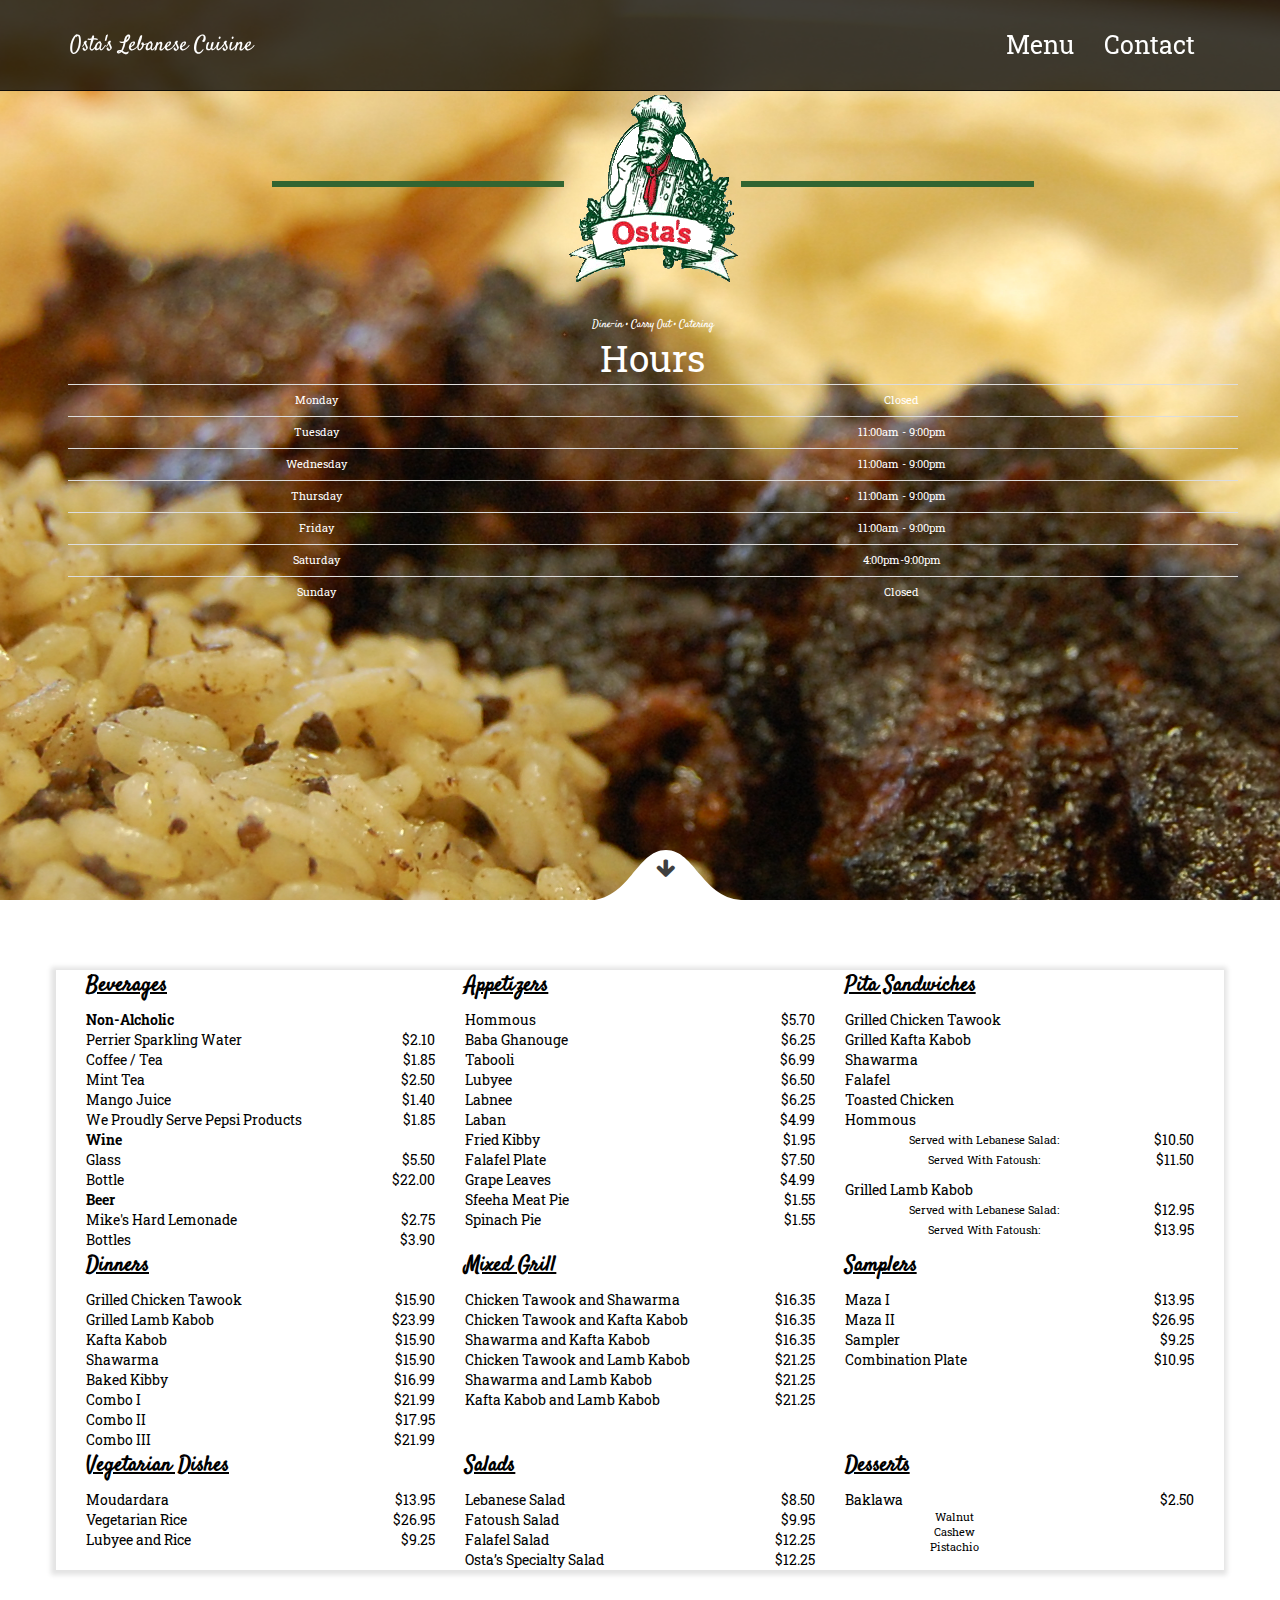
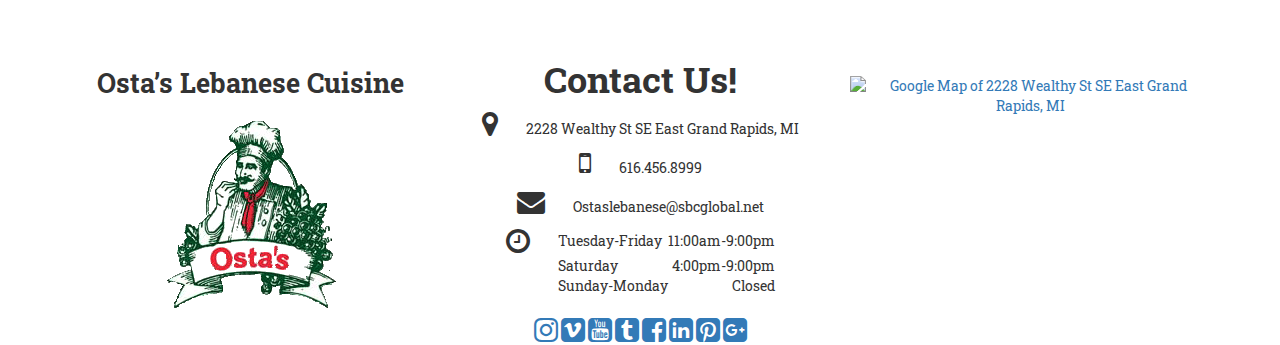
==== commit 3b0923cc: "Portfolio Build" ====
--- a/index_.html
+++ b/index_.html
@@ -56,9 +56,6 @@
                         <a class="page-scroll" href="#menu">Menu</a>
                     </li>
                     <li>
-                        <a class="page-scroll" href="#services">Services</a>
-                    </li>
-                    <li>
                         <a class="page-scroll" href="#contact">Contact</a>
                     </li>
                 </ul>
@@ -106,7 +103,7 @@
 			</tbody>
 			</table>
 		</div>
-<svg class="blurp--top" width="192" height="61" version="1.1" id="Layer_1" xmlns="http://www.w3.org/2000/svg" xmlns:xlink="http://www.w3.org/1999/xlink" x="0px" y="0px" viewBox="0 0 160.7 61.5" enable-background="new 0 0 160.7 61.5" xml:space="preserve"><path fill="#FFFFFF" d="M80.3,61.5c0,0,22.1-2.7,43.1-5.4s41-5.4,36.6-5.4c-21.7,0-34.1-12.7-44.9-25.4S95.3,0,80.3,0c-15,0-24.1,12.7-34.9,25.4S22.3,50.8,0.6,50.8c-4.3,0-6.5,0,3.5,1.3S36.2,56.1,80.3,61.5z"></path></svg><a class="page-scroll" href="#about"><i class="fa fa-arrow-down fa-2x" style="color:#000;"></i></a>
+<svg class="blurp--top" width="192" height="61" version="1.1" id="Layer_1" xmlns="http://www.w3.org/2000/svg" xmlns:xlink="http://www.w3.org/1999/xlink" x="0px" y="0px" viewBox="0 0 160.7 61.5" enable-background="new 0 0 160.7 61.5" xml:space="preserve"><path fill="#FFFFFF" d="M80.3,61.5c0,0,22.1-2.7,43.1-5.4s41-5.4,36.6-5.4c-21.7,0-34.1-12.7-44.9-25.4S95.3,0,80.3,0c-15,0-24.1,12.7-34.9,25.4S22.3,50.8,0.6,50.8c-4.3,0-6.5,0,3.5,1.3S36.2,56.1,80.3,61.5z"></path></svg><a class="page-scroll" href="#menu"><i class="fa fa-arrow-down fa-2x" style="color:#000;"></i></a>
      </div>
     </section>
 
@@ -115,112 +112,123 @@
         <div class="container clearfix">  
 			<div class="col-md-4" style="color:#000;">
 				<span style="font-family: 'Satisfy', cursive;font-size: 1.5em;text-decoration: underline;"><strong>Beverages</strong></span><p></p>
+				<table class="table-responsive table-hover" style="width:100%;height:100%;"><thead><strong>Non-Alcholic</strong></thead><tbody>
+				<tr class="popoverOption" data-content="" data-placement="bottom" data-original-title="Perrier Sparkling Water"><td>Perrier Sparkling Water</td><td class="text-right">$2.10</td></tr>
+				<tr class="popoverOption" data-content="" data-placement="bottom" data-original-title="Coffee / Tea"><td>Coffee / Tea</td><td class="text-right">$1.85</td></tr>
+				<tr class="popoverOption" data-content="" data-placement="bottom" data-original-title="Mint Tea"><td>Mint Tea</td><td class="text-right">$2.50</td></tr>
+				<tr class="popoverOption" data-content="" data-placement="bottom" data-original-title="Mango Juice"><td>Mango Juice</td><td class="text-right">$1.40</td></tr>
+				<tr class="popoverOption" data-content="" data-placement="bottom" d ata-original-title="Pepsi Products"><td>We Proudly Serve Pepsi Products</td><td class="text-right">$1.85</td></tr></tbody></table>
+
 				<table class="table-responsive table-hover" style="width:100%;"><thead><strong>Wine</strong></thead><tbody>
-				<tr><td>Glass</td><td class="text-right">$5.50</td></tr>
-				<tr><td>Bottle</td><td class="text-right">$22.00</td></tr>
+				<tr class="popoverOption" data-content="<strong>Ksara Blanc de Blanc (dry)</strong> This wine is made from a harmonious blend of white grapes grown in the Bekaa Valley of Lebanon.  On the palate it is soft, fresh and refreshing.<br><strong>Ksara Reserve Du Couvent (dry)</strong> This wine originating in the Bekaa Valley of Lebanon resonates with a subtle combination of wood and vanilla tones for a taste that lingers delicately on the palate.<br><strong>Placido Pinot Grigio  (fruit forward)</strong> Delightfully refreshing 100% varietal wine produced exclusively with Pinot Grigio grapes grown in the fames Veneto region of Italy and vinified on the Count Placido estate in Tuscany.<br><strong>Cavit Merlot (silky)</strong> A soft, velvety wine produced from grapes cultivated in the Maipa Valley region of Chili. Supple, rounded, smooth, and luscious flavors and tannins are consistent with premium Merlot.  Beguiling aromas of fruit with accents of herbs with a color of ruby red with violet reflections.<br><strong>Cavit Pinot Noir (delicate)</strong> This silky smooth red is medium-bodied, with well-defined fruit redolent of red berries and cherries and soft, supple tannins.  Delicate and alluring aromas of black cherry.<br><strong>Walnut Crest Chardonnay (dry)</strong> Crisp, fruit forward.  Ripe with fruit, buttery nuances and vanilla. Notes of passion fruit, vanilla, sweet cream, and ripe bananas.<br><strong>Rawson’s Retreat Cabernet Sauvignon</strong> A tasty attack of black currants, wild cherries, loganberries and soft blueberry notes into a greatly balanced mid palate." data-placement="right" data-original-title="Glass of Wine"><td>Glass</td><td class="text-right">$5.50</td></tr>
+				<tr class="popoverOption" data-content="<strong>Ksara Blanc de Blanc (dry)</strong> This wine is made from a harmonious blend of white grapes grown in the Bekaa Valley of Lebanon.  On the palate it is soft, fresh and refreshing.<br><strong>Ksara Reserve Du Couvent (dry)</strong> This wine originating in the Bekaa Valley of Lebanon resonates with a subtle combination of wood and vanilla tones for a taste that lingers delicately on the palate.<br><strong>Placido Pinot Grigio  (fruit forward)</strong> Delightfully refreshing 100% varietal wine produced exclusively with Pinot Grigio grapes grown in the fames Veneto region of Italy and vinified on the Count Placido estate in Tuscany.<br><strong>Cavit Merlot (silky)</strong> A soft, velvety wine produced from grapes cultivated in the Maipa Valley region of Chili. Supple, rounded, smooth, and luscious flavors and tannins are consistent with premium Merlot.  Beguiling aromas of fruit with accents of herbs with a color of ruby red with violet reflections.<br><strong>Cavit Pinot Noir (delicate)</strong> This silky smooth red is medium-bodied, with well-defined fruit redolent of red berries and cherries and soft, supple tannins.  Delicate and alluring aromas of black cherry.<br><strong>Walnut Crest Chardonnay (dry)</strong> Crisp, fruit forward.  Ripe with fruit, buttery nuances and vanilla. Notes of passion fruit, vanilla, sweet cream, and ripe bananas.<br><strong>Rawson’s Retreat Cabernet Sauvignon</strong> A tasty attack of black currants, wild cherries, loganberries and soft blueberry notes into a greatly balanced mid palate." data-placement="right" data-original-title="Bottle of Wine"><td>Bottle</td><td class="text-right">$22.00</td></tr>
 				</tbody></table>
 				<table class="table-responsive table-hover" style="width:100%;">
 				<thead><strong>Beer</strong></thead></tbody>
-				<tr><td>Mike's Hard Lemonade</td><td class="text-right">$2.75</td></tr>	
-				<tr><td>Bottles</td><td class="text-right">$3.90</td></tr>
+				<tr class="popoverOption" data-content="Sweet and tart, it’s lemonade with a kick. 5% AlcoholMike’s<br><br>Hard Cranberry Lemonade:<br>On one hand you’ve got sweet, on the other hand you’ve got tart. This one’s right in the middle." data-placement="right" data-original-title="Mike's Hard Lemonade:"><td>Mike's Hard Lemonade</td><td class="text-right">$2.75</td></tr>	
+				<tr class="popoverOption" data-content="<strong>Alamza:</strong><br>Almaza, the famous pilsner from Lebanon, is the diamond of the Mediterranean brewed under the technical supervision of Heineken.<br><br><strong>Heineken:</strong><br>Light and crisp, clear golden lager.<br><br><strong>Heineken Light:</strong><br>A lighter alternative to original Heineken.<br><br><strong>Heineken Dark:</strong><br>Dark red-brown color with a creamy, malt aroma.<br><br><strong>Coors Light:</strong><br>Basic, clean, unobtrusive American lager that’s refreshing and easy to drink while bringing back memories of our youth.<br><br><strong>Founder’s Pale Ale:</strong><br>Distinctive floral hop aroma and refreshing citrus flavor. It has a slight malty sweetness with a balanced hop finish.<br><br><strong>Bell’s Oberon (Seasonal):</strong><br>An American wheat ale brewed with Saaz hops.<br><br>" data-placement="right" data-original-title="Bottles"><td>Bottles</td><td class="text-right">$3.90</td></tr>
 				</tbody></table>													
-				<table class="table-responsive table-hover" style="width:100%;height:100%;"><thead><strong>Non-Alcholic</strong></thead><tbody>
-				<tr><td>Perrier Sparkling Water</td><td class="text-right">$2.10</td></tr>
-				<tr><td>Coffee / Tea</td><td class="text-right">$1.85</td></tr>
-				<tr><td>Mint Tea</td><td class="text-right">$2.50</td></tr>
-				<tr><td>Mango Juice</td><td class="text-right">$1.40</td></tr>
-				<tr><td>We Proudly Serve __ Products</td><td class="text-right">$1.85</td></tr></tbody></table>		
+						
 			</div> 
+
 			<div class="col-md-4" style="color:#000;">
 			<strong><span style="font-family: 'Satisfy', cursive;font-size: 1.5em;text-decoration: underline;">Appetizers</span></strong><p></p>
 			<table class="table-responsive table-hover" style="width:100%;"><tbody>
-				<tr><td>Hommous</td><td class="text-right">$5.70</td></tr>
-				<tr><td>Baba Ghanouge</td><td class="text-right">$6.25</td></tr>
-				<tr><td>Tabooli</td><td class="text-right">$6.99</td></tr>
-				<tr><td>Lubyee</td><td class="text-right">$6.50</td></tr>
-				<tr><td>Labnee</td><td class="text-right">$6.25</td></tr>
-				<tr><td>Laban</td><td class="text-right">$4.99</td></tr>
-				<tr><td>Fried Kibby</td><td class="text-right">$1.95</td></tr>
-				<tr><td>Falafel Plate</td><td class="text-right">$7.50</td></tr>
-				<tr><td>Grape Leaves</td><td class="text-right">$4.99</td></tr>
-				<tr><td>Sfeeha Meat Pie</td><td class="text-right">$1.55</td></tr>
-				<tr><td>Spinach Pie</td><td class="text-right">$1.55</td></tr>
-			</tbody></table>	
-			</div>
+				<tr class="popoverOption" data-content="Blended Garbanzo Beans, Tahini, Garlic, and Lemon Garnished with Parsley, Paprika and Extra Virgin Olive Oil" data-placement="bottom" data-original-title="Hommous" ><td>Hommous</td><td class="text-right">$5.70</td></tr>
+				<tr class="popoverOption" data-content="Blended Oven Roasted Eggplant, Tahini, Garlic, and Lemon Garnished with Parsley, Paprika and Extra Virgin Olive Oil" data-placement="bottom" data-original-title="Baba Ghanouge"><td>Baba Ghanouge</td><td class="text-right">$6.25</td></tr>
+				<tr class="popoverOption" data-content="Fresh Minced Parsley, Burghul Wheat, Tomato, and Onion Hand Tossed in Our Extra Virgin Olive Oil and Lemon Vinaigrette" data-placement="bottom" data-original-title="Tabooli"><td>Tabooli</td><td class="text-right">$6.99</td></tr>
+				<tr class="popoverOption" data-content="Green Bean Sauté in Tomato Sauce, Extra Virgin Olive Oil, Tomatoes, Onions, and Garlic" data-placement="bottom" data-original-title="Lubyee"><td>Lubyee</td><td class="text-right">$6.50</td></tr>
+				<tr class="popoverOption" data-content="Lebanese Cheese Dip Blended With Garlic, Mint and Topped With Extra Virgin Olive Oil" data-placement="bottom" data-original-title="Labnee"><td>Labnee</td><td class="text-right">$6.25</td></tr>
+				<tr class="popoverOption" data-content="Lebanese Yogurt Blended with Cucumbers, Mint, and Garlic" data-placement="bottom" data-original-title="Laban" ><td>Laban</td><td class="text-right">$4.99</td></span></tr>
+				<tr class="popoverOption" data-content="Ground Beef and Burghul Wheat Stuffed With Sauté Beef and Onion" data-placement="bottom" data-original-title="Fried Kibby"><td>Fried Kibby</td><td class="text-right">$1.95</td></tr>
+				<tr class="popoverOption" data-content="4 Fava Bean Patties Deep Fried and Garnished With Lettuce, Tomato, Onion, and Tahini" data-placement="bottom" data-original-title="Falafel Plate"><td>Falafel Plate</td><td class="text-right">$7.50</td></tr>
+				<tr class="popoverOption" data-content="4 pieces of Meat or Vegetarian" data-placement="bottom" data-original-title="Grape Leaves" ><td>Grape Leaves</td><td class="text-right">$4.99</td></tr>
+				<tr class="popoverOption" data-content="" data-original-title="Sfeeha Meat Pie" data-placement="bottom" ><td>Sfeeha Meat Pie</td><td class="text-right">$1.55</td></tr>
+				<tr class="popoverOption" data-content="" data-placement="bottom" data-original-title="Spinach Pie"><td>Spinach Pie</td><td class="text-right">$1.55</td></tr>
+			</tbody></table>	
+			</div>
+
 			<div class="col-md-4" style="color:#000;">
 			<strong><span style="font-family: 'Satisfy', cursive;font-size: 1.5em;text-decoration: underline;">Pita Sandwiches</span></strong><p></p>
 			<table class="table-responsive table-hover"  style="width:100%;"><tbody>	
-				<tr><td>Grilled Chicken Tawook</td><td></td></tr>
-				<tr><td>Grilled Kafta Kabob</td><td></td></tr>
-				<tr><td>Shawarma</td><td></td></tr>
-				<tr><td>Falafel</td><td></td></tr>
-				<tr><td>Toasted Chicken</td><td></td></tr>
-				<tr><td>Hommous</td><td></td></tr>
+				<tr class="popoverOption" data-content="Chicken Breast Marinated in Lemon and Garlic on Pita with Garlic Sauce and Onion" data-placement="bottom" data-original-title="Grilled Chicken Tawook"><td>Grilled Chicken Tawook</td><td></td></tr>
+				<tr class="popoverOption" data-content="Ground Lamb and Beef Blended With Parsley and Onion on Pita with Hommous, Tomato and Onion" data-placement="bottom" data-original-title="Grilled Kafta Kabob" ><td>Grilled Kafta Kabob</td><td></td></tr>
+				<tr class="popoverOption" data-content="Thin slices of Tender Beef Marinated in Lebanese Spices and Slow Roasted on Pita With Tahini, Tomato and Onion" data-placement="bottom" data-original-title="Shawarma" ><td>Shawarma</td><td></td></tr>
+				<tr class="popoverOption" data-content="Seasoned and Fried Fava Bean Patties on Pita with Tahini, Lettuce, Tomato, and Onion" data-placement="bottom" data-original-title="Falafel" ><td>Falafel</td><td></td></tr>
+				<tr class="popoverOption" data-content="Chicken and Garlic Sauce with Lettuce and Tomato on Grill-top Toasted Pita Bread" data-placement="bottom" data-original-title="Toasted Chicken" ><td>Toasted Chicken</td><td></td></tr>
+				<tr class="popoverOption" data-content="A Generous Portion of Hommous on Pita with Lettuce, Cucumber, Tomato, and Onion" data-placement="bottom" data-original-title="Hommous" ><td>Hommous</td><td></td></tr>
 				<tr><td style="font-size: .75em;" class="text-center">Served with Lebanese Salad:</td><td class="text-right">$10.50</td></tr>
 				<tr><td style="font-size: .75em;" class="text-center">Served With Fatoush: </td><td class="text-right">$11.50</td></tr>
 				<tr><td><p></p></td></tr>
-				<tr><td>Grilled Lamb Kabob</td><td></td></tr>
+				<tr class="popoverOption" data-content="Moist and Tender Lamb Marinated Lightly in Red Wine on Pita with Hommous, Tomato and Onion" data-placement="bottom" data-original-title="Grilled Lamb Kabob" ><td>Grilled Lamb Kabob</td><td></td></tr>
 				<tr><td style="font-size: .75em;" class="text-center">Served with Lebanese Salad:</td><td class="text-right">$12.95</td></tr>
 				<tr><td style="font-size: .75em;" class="text-center">Served With Fatoush: </td><td class="text-right">$13.95</td></tr>
 			</tbody></table>	
 			</div>
+
 			  <div class="clearfix visible-block"></div>
+
 			<div class="col-md-4" style="color:#000;">
 			<strong><span style="font-family: 'Satisfy', cursive;font-size: 1.5em;text-decoration: underline;">Dinners</span></strong><p></p>
 			<table class="table-responsive table-hover" style="width:100%;"><tbody>
-				<tr><td>Grilled Chicken Tawook</td><td class="text-right">$15.90</td></tr>
-				<tr><td>Grilled Lamb Kabob</td><td class="text-right">$23.99</td></tr>
-				<tr><td>Kafta Kabob</td><td class="text-right">$15.90</td></tr>
-				<tr><td>Shawarma</td><td class="text-right">$15.90</td></tr>
-				<tr><td>Baked Kibby</td><td class="text-right">$16.99</td></tr>
-				<tr><td>Combo I</td><td class="text-right">$21.99</td></tr>
-				<tr><td>Combo II</td><td class="text-right">$17.95</td></tr>
-				<tr><td>Combo III</td><td class="text-right">$21.99</td></tr>
-			</tbody></table>	
-			</div>
+				<tr class="popoverOption" data-content="Chicken Breast Marinated in Lemon and Garlic Served with Lebanese Salad, Rice, Side of Hommous and Pita Bread " data-placement="bottom" data-original-title="Grilled Chicken Tawook"><td>Grilled Chicken Tawook</td><td class="text-right">$15.90</td></tr>
+				<tr class="popoverOption" data-content="Moist and Tender Lamb Lightly Marinated in Red Wine Served with Lebanese Salad, Rice, Side of Hommous and Pita Bread" data-placement="bottom" data-original-title="Grilled Lamb Kabob"><td>Grilled Lamb Kabob</td><td class="text-right">$23.99</td></tr>
+				<tr class="popoverOption" data-content="Ground Lamb and Beef Blended With Fresh Minced Parsley and Onion Served with Lebanese Salad, Rice, Side of Hommous and Pita Bread" data-placement="bottom" data-original-title="Kafta Kabob"><td>Kafta Kabob</td><td class="text-right">$15.90</td></tr>
+				<tr class="popoverOption" data-content="Thin Slices of Tender Beef Marinated in Lebanese Spices and Slow Roasted Served with Lebanese Salad, Rice, Side of Tahini and Pita Bread" data-placement="bottom" data-original-title="Shawarma"><td>Shawarma</td><td class="text-right">$15.90</td></tr>
+				<tr class="popoverOption" data-content="Ground Lamb and Beef Hand Mixed With Burghul Wheat and Stuffed With Sauté Beef and Onion and Served with Lebanese Salad, Side of Laban, and Pita Bread" data-placement="bottom" data-original-title="Baked Kibby"><td>Baked Kibby</td><td class="text-right">$16.99</td></tr>
+				<tr class="popoverOption" data-content="Chicken Tawook, Kafta Kabob and Lamb Kabob Served with Lebanese Salad, Rice, Side of Hommous and Pita Bread" data-placement="bottom" data-original-title="Combo I"><td>Combo I</td><td class="text-right">$21.99</td></tr>
+				<tr class="popoverOption" data-content="Chicken Tawook, Shawarma and Kafta Kabob Served with Lebanese Salad, Rice, Side of Hommous and Pita Bread" data-placement="bottom" data-original-title="Combo II"><td>Combo II</td><td class="text-right">$17.95</td></tr>
+				<tr class="popoverOption" data-content="Chicken Tawook, Shawarma, and Lamb Kabob Served with Lebanese Salad, Rice, Side of Hommous and Pita Bread" data-placement="bottom" data-original-title="Combo III"><td>Combo III</td><td class="text-right">$21.99</td></tr>
+			</tbody></table>	
+			</div>
+
 			<div class="col-md-4" style="color:#000;">
 			<strong><span style="font-family: 'Satisfy', cursive;font-size: 1.5em;text-decoration: underline;"> Mixed Grill</span></strong><p></p>
 			<table class="table-responsive table-hover" style="width:100%;"><tbody>
-				<tr><td>Chicken Tawook and Shawarma</td><td class="text-right">$16.35</td></tr>
-				<tr><td>Chicken Tawook and Kafta Kabob</td><td class="text-right">$16.35</td></tr>	
-				<tr><td>Shawarma and Kafta Kabob</td><td class="text-right">$16.35</td></tr>
-				<tr><td>Chicken Tawook and Lamb Kabob</td><td class="text-right">$21.25</td></tr>
-				<tr><td>Shawarma and Lamb Kabob</td><td class="text-right">$21.25</td></tr>
-				<tr><td>Kafta Kabob and Lamb Kabob</td><td class="text-right">$21.25</td></tr>	
-			</tbody></table>	
-			</div>
+				<tr class="popoverOption" data-content="Served With Lebanese Salad, Rice, Side of Hommous and Pita Bread" data-placement="bottom" data-original-title="Chicken Tawook and Shawarma"><td>Chicken Tawook and Shawarma</td><td class="text-right">$16.35</td></tr>
+				<tr class="popoverOption" data-content="Served With Lebanese Salad, Rice, Side of Hommous and Pita Bread" data-placement="bottom" data-original-title="Chicken Tawook and Kafta Kabob"><td>Chicken Tawook and Kafta Kabob</td><td class="text-right">$16.35</td></tr>	
+				<tr class="popoverOption" data-content="Served with Lebanese Salad, Rice, Side of Hommous and Pita Bread" data-placement="bottom" data-original-title="Shawarma and Kafta Kabob"><td>Shawarma and Kafta Kabob</td><td class="text-right">$16.35</td></tr>
+				<tr class="popoverOption" data-content="Served with Lebanese Salad, Rice, Side of Hommous and Pita Bread" data-placement="bottom" data-original-title="Chicken Tawook and Lamb Kabob"><td>Chicken Tawook and Lamb Kabob</td><td class="text-right">$21.25</td></tr>
+				<tr class="popoverOption" data-content="Served with Lebanese Salad, Rice, Side of Hommous and Pita Bread" data-placement="bottom" data-original-title="Shawarma and Lamb Kabob"><td>Shawarma and Lamb Kabob</td><td class="text-right">$21.25</td></tr>
+				<tr class="popoverOption" data-content="Served with Lebanese Salad, Rice, Side of Hommous and Pita Bread" data-placement="bottom" data-original-title="Kafta Kabob and Lamb Kabob"><td>Kafta Kabob and Lamb Kabob</td><td class="text-right">$21.25</td></tr>	
+			</tbody></table>	
+			</div>
+
 			<div class="col-md-4" style="color:#000;">
 			<strong><span style="font-family: 'Satisfy', cursive;font-size: 1.5em;text-decoration: underline;">Samplers</span></strong><p></p>
 			<table class="table-responsive table-hover" style="width:100%;"><tbody>
-				<tr><td>Maza I</td><td class="text-right">$13.95</td></tr>
-				<tr><td>Maza II</td><td class="text-right">$26.95</td></tr>
-				<tr><td>Sampler</td><td class="text-right">$9.25</td></tr>
-				<tr><td>Combination Plate</td><td class="text-right">$10.95</td></tr>		
-			</tbody></table>	
-			</div>
-			<div class="clearfix visible-block"></div>
+				<tr class="popoverOption" data-content="Hommous or Baba Ghanouge, 2 Vegetarian Grape Leaves, 2 Falafel, Lebanese Salad and Pita" data-placement="bottom" data-original-title="Maza I"><td>Maza I</td><td class="text-right">$13.95</td></tr>
+				<tr class="popoverOption" data-content="Hommous and Baba Ghanouge, 2 Vegetarian Grape Leaves, Tabooli, Lubyee, 2 Falafel, Lebanese Salad, and Pita  " data-placement="bottom" data-original-title="Maza II"><td>Maza II</td><td class="text-right">$26.95</td></tr>
+				<tr class="popoverOption" data-content="Choose Any 3…Hommous, Baba Ghanouge, Tabooli, Labnee. Served with Pita" data-placement="bottom" data-original-title="Sampler"><td>Sampler</td><td class="text-right">$9.25</td></tr>
+				<tr class="popoverOption" data-content="2 Meat Grape Leaves, 2 Meat Pies, Chicken Kafta, Hommous and Pita" data-placement="bottom" data-original-title="Combination Plate"><td>Combination Plate</td><td class="text-right">$10.95</td></tr>		
+			</tbody></table>	
+			</div>
+
+			 <div class="clearfix visible-block"></div>
+
 			<div class="col-md-4" style="color:#000;">
 			<strong><span style="font-family: 'Satisfy', cursive;font-size: 1.5em;text-decoration: underline;">Vegetarian Dishes</span></strong><p></p>
 			<table class="table-responsive table-hover" style="width:100%;"><tbody>
-				<tr><td>Moudardara</td><td class="text-right">$13.95</td></tr>
-				<tr><td>Vegetarian Rice</td><td class="text-right">$26.95</td></tr>
-				<tr><td>Lubyee and Rice</td><td class="text-right">$9.25</td></tr>
+				<tr class="popoverOption" data-content="Lentils and Rice Sauté in Extra Virgin Olive Oil and Onion. Served Aside Our Lebanese Salad" data-placement="top" data-original-title="Moudardara"><td>Moudardara</td><td class="text-right">$13.95</td></tr>
+				<tr class="popoverOption" data-content="White Rice Sauté in Tomato Sauce, Extra Virgin Olive Oil, and Lemon With Fresh Tomato, Parsley, and Onion. Served Aside our Lebanese Salad" data-placement="top" data-original-title="Vegetarian Rice"><td>Vegetarian Rice</td><td class="text-right">$26.95</td></tr>
+				<tr class="popoverOption" data-content="Green Bean Sauté in Tomato Sauce, Extra Virgin Olive Oil, Fresh Tomato, Onion, and Garlic. Served with White Rice and a Lebanese Salad" data-placement="top" data-original-title="Lubyee and Rice"><td>Lubyee and Rice</td><td class="text-right">$9.25</td></tr>
 			</tbody></table>	
 			</div>
 
 			<div class="col-md-4" style="color:#000;">
 			<strong><span style="font-family: 'Satisfy', cursive;font-size: 1.5em;text-decoration: underline;">Salads</span></strong><p></p>
 			<table class="table-responsive table-hover" style="width:100%;"><tbody>
-				<tr><td>Lebanese Salad</td><td class="text-right">$8.50</td></tr>
-				<tr><td>Fatoush Salad</td><td class="text-right">$9.95</td></tr>
-				<tr><td>Falafel Salad</td><td class="text-right">$12.25</td></tr>
-				<tr><td>Osta’s Specialty Salad</td><td class="text-right">$12.25</td></tr>
+				<tr class="popoverOption" data-content="Crisp Romaine Lettuce, Tomato, Cucumber and Parsley Hand Tossed in Osta’s Homemade Extra Virgin Olive Oil and Lemon Vinaigrette Dressing" data-placement="bottom" data-original-title="Lebanese Salad"><td>Lebanese Salad</td><td class="text-right">$8.50</td></tr>
+				<tr class="popoverOption" data-content="Crisp Romaine Lettuce, Tomato, Cucumber Parsley and Toasted Pita Chips Hand Tossed in Our More “Zesty” Homemade Dressing" data-placement="top" data-original-title="Fatoush Salad"><td>Fatoush Salad</td><td class="text-right">$9.95</td></tr>
+				<tr class="popoverOption" data-content="Our Lebanese Salad Topped With 3 Falafel and a Side of Tahini" data-placement="top" data-original-title="Falafel Salad"><td>Falafel Salad</td><td class="text-right">$12.25</td></tr>
+				<tr class="popoverOption" data-content="Lebanese Salad Topped With Your Choice of Meat…Chicken, Shawarma, or Kafta" data-placement="top" data-original-title="Osta’s Specialty Salad"><td>Osta’s Specialty Salad</td><td class="text-right">$12.25</td></tr>
 			</tbody></table>	
 			</div>			
+
 			<div class="col-md-4" style="color:#000;">
 			<strong><span style="font-family: 'Satisfy', cursive;font-size: 1.5em;text-decoration: underline;">Desserts</span></strong><p></p>
 			<table class="table-responsive table-hover" style="width:100%;"><tbody>
-				<tr><td>Baklawa</td><td class="text-right">$2.50</td></tr>
+				<tr class="popoverOption" data-content="" data-placement="top" data-original-title="Baklawa"><td>Baklawa</td><td class="text-right">$2.50</td></tr>
 				<tr><td class="text-center" style="font-size: .75em;">Walnut</td><td></td></tr>
 				<tr><td class="text-center" style="font-size: .75em;">Cashew</td><td></td></tr>
 				<tr><td class="text-center" style="font-size: .75em;">Pistachio</td><td></td></tr>
@@ -250,14 +258,14 @@
 					<tr><td></td><td style="text-align:left;">Saturday </td><td style="text-align:right;">4:00pm-9:00pm</td></tr>
 					<tr><td></td><td style="text-align:left;">Sunday-Monday </td><td style="text-align:right;">Closed</td></tr></tbody></table>
 <br><div class="social-bar" style="margin:auto;">
-              			<a href="#" class="fa fa-instagram fa-2x" title="" data-original-title="Instagram"></a>
-              			<a href="#" class="fa fa-vimeo-square fa-2x" title="" data-original-title="Vimeo"></a>
-             			<a href="#" class="fa fa-youtube-square fa-2x" title="" data-original-title="Youtube"></a>
-              			<a href="#" class="fa fa-tumblr-square fa-2x" title="" data-original-title="Tumblr"></a>
-              			<a href="#" class="fa fa-facebook-square fa-2x" title="" data-original-title="Facebook"></a>
-              			<a href="#" class="fa fa-linkedin-square fa-2x" title="" data-original-title="LinkedIn"></a>
-              			<a href="#" class="fa fa-pinterest-square fa-2x" title="" data-original-title="Pinterest"></a>
-              			<a href="#" class="fa fa-google-plus-square fa-2x" title="" data-original-title="Google+"></a>
+              			<a href="#" class="fa fa-instagram fa-2x" title="" data-original-title="Instagram" style="text-decoration: none;"></a>
+              			<a href="#" class="fa fa-vimeo-square fa-2x" title="" data-original-title="Vimeo" style="text-decoration: none;"></a>
+             			<a href="#" class="fa fa-youtube-square fa-2x" title="" data-original-title="Youtube" style="text-decoration: none;"></a>
+              			<a href="#" class="fa fa-tumblr-square fa-2x" title="" data-original-title="Tumblr" style="text-decoration: none;"></a>
+              			<a href="#" class="fa fa-facebook-square fa-2x" title="" data-original-title="Facebook" style="text-decoration: none;"></a>
+              			<a href="#" class="fa fa-linkedin-square fa-2x" title="" data-original-title="LinkedIn" style="text-decoration: none;"></a>
+              			<a href="#" class="fa fa-pinterest-square fa-2x" title="" data-original-title="Pinterest" style="text-decoration: none;"></a>
+              			<a href="#" class="fa fa-google-plus-square fa-2x" title="" data-original-title="Google+" style="text-decoration: none;"></a>
 </div>
 
 				</div>
--- a/css/styles_.css
+++ b/css/styles_.css
@@ -44,13 +44,14 @@
     	display: none;
 	}
 
-.navbar {
+	.navbar {
         padding: 20px 0;
         -webkit-transition: background .5s ease-in-out,padding .5s ease-in-out;
         -moz-transition: background .5s ease-in-out,padding .5s ease-in-out;
         transition: background .5s ease-in-out,padding .5s ease-in-out;
+	}
 }
-}
+
 
 
 /* Demo Sections - You can use these as guides or delete them - the scroller will work with any sort of height, fixed, undefined, or percentage based.
@@ -146,7 +147,10 @@
 .menu-section .container .row{
 	display: flex;
 }
-
+.popover{
+	width: 100%;
+	max-width:100%;
+}
 .contact-section{
 	text-align: center;
 	width: 100%;
